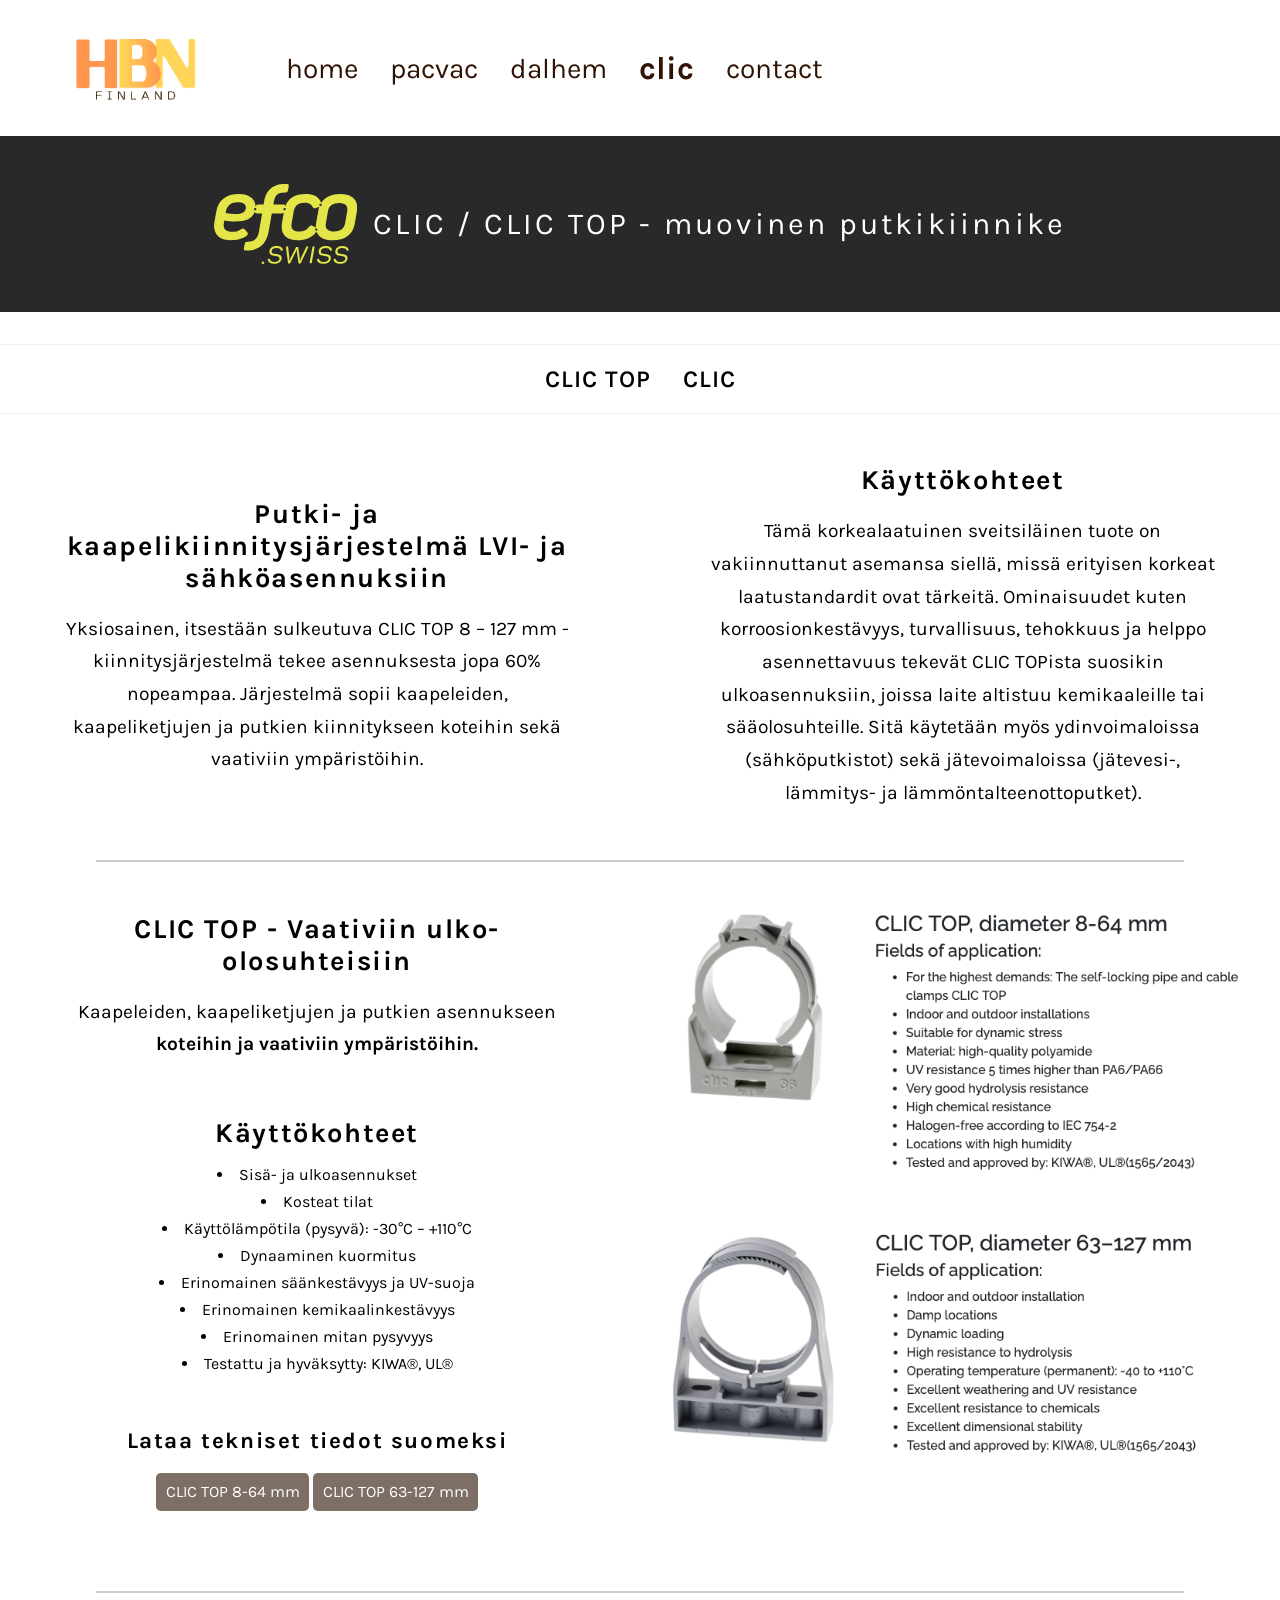
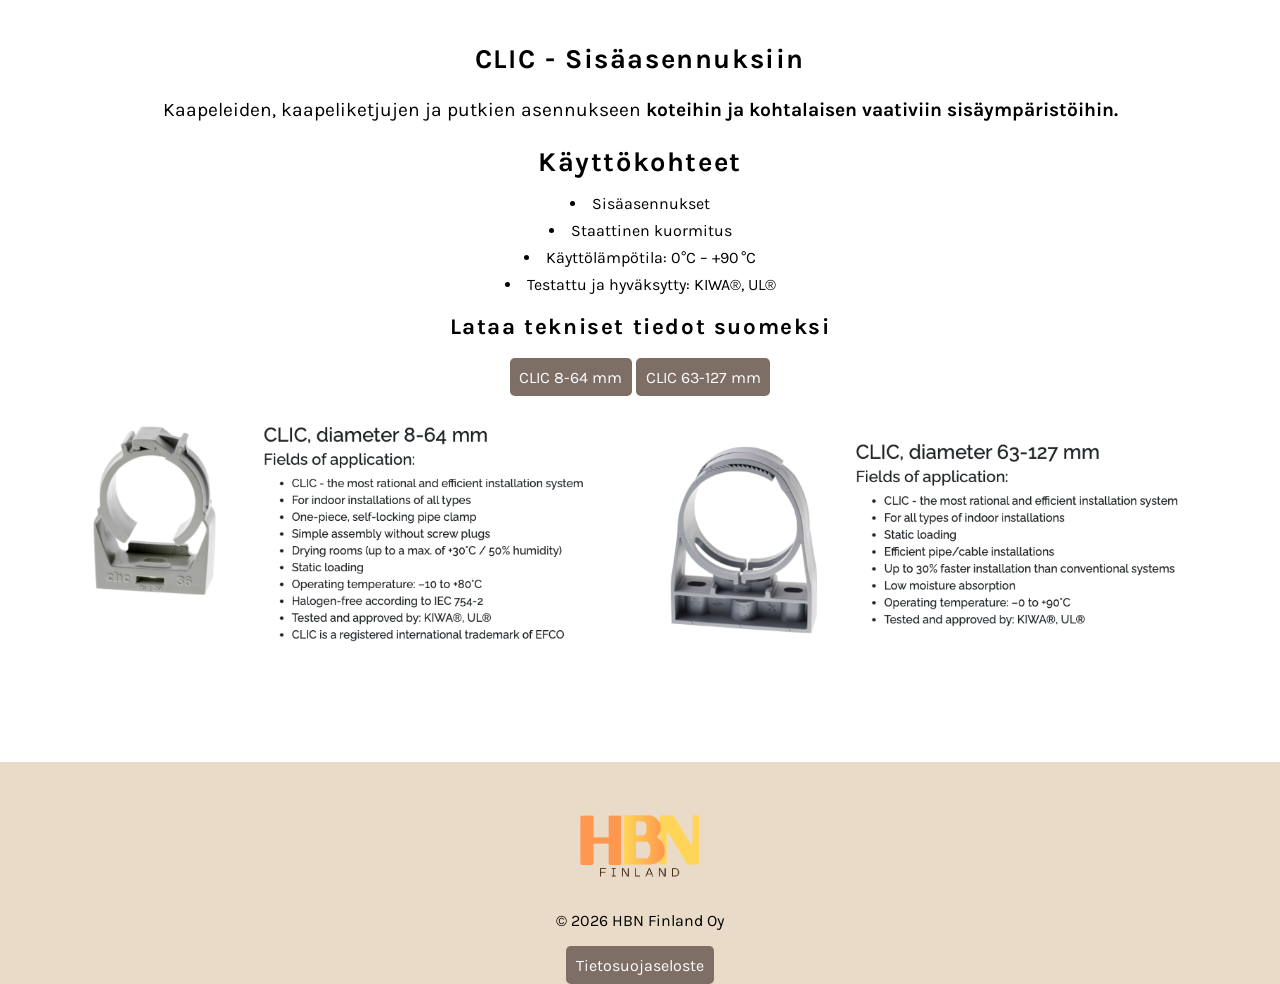
==== clic.html @ 2a06576f "privacy policy added" ====
<!DOCTYPE html>
<html>

<head>



<!-- Google tag (gtag.js) -->
<script async src="https://www.googletagmanager.com/gtag/js?id=G-VKKL0FQ74G"></script>
<script>
  window.dataLayer = window.dataLayer || [];
  function gtag(){dataLayer.push(arguments);}
  gtag('js', new Date());

  gtag('config', 'G-VKKL0FQ74G');
</script>


    <meta charset="UTF-8">
    <meta name="viewport" content="width=device-width, initial-scale=1, minimum-scale=1">
    <link rel="stylesheet" href="navbar.css">
    <link rel="stylesheet" href="footer.css">
    <link rel="stylesheet" href="clic.css">
    <link rel="icon" type="image/x-icon" href="logo/hbnlogo.png">
    <title>HBN Finland | Clic</title>
    <meta name="description" content="CLIC & CLIC TOP: Sveitsiläiset muoviset putkikiinnikkeet LVI- ja sähköasennuksiin. Tee asennuksesta jopa 60% nopeampaa. Kestää kemikaaleja, UV-säteilyä ja sääolosuhteita.">

    <meta property="og:type" content="website">
    <meta property="og:url" content="https://hbnfinland.fi/clic">
    <meta property="og:title" content="CLIC / CLIC TOP - Muoviset putkikiinnikkeet ammattilaisille">
    <meta property="og:description" content="Yksiosainen, itsestään sulkeutuva kiinnitysjärjestelmä koteihin ja vaativiin teollisuuskohteisiin. Jopa 60% nopeampi asennus. Tutustu teknisiin tietoihin!">
    <meta property="og:image" content="https://hbnfinland.fi/images/outdoor-clic1.png">

    <meta name="twitter:card" content="summary">
    <meta name="twitter:image" content="https://hbnfinland.fi/logo/hbnlogo.png">
    <meta property="twitter:title" content="CLIC & CLIC TOP - Putki- ja kaapelikiinnitysjärjestelmä">
    <meta property="twitter:description" content="Korroosionkestävä ja UV-suojattu putkikiinnike vaativiin olosuhteisiin. Sveitsiläistä laatua HBN Finlandilta.">
    <meta property="twitter:image" content="https://hbnfinland.fi/images/outdoor-clic1.png">

</head>

<body>
    <!-- Navbar --> 
    <nav class="nav">
        <div class="button">
            <a href="home"><img src="logo/hbnlogo.png"></a>
        </div>

        <center>
        <div class="nav_hamburger">
            <span></span>
            <span></span>
            <span></span>
        </div>
        </center>
        <div class="nav_menu">
        <ul id="nav-links">
            <li class="button"><span><a href="home">home</a></span></li>
            <li class="button"><span><a href="pacvac">pacvac</a></span></li>
            <li class="button"><span><a href="dalhem">dalhem</a></span></li>
            <li class="button"><span><a class="active" href="clic">clic</a></span></li>
            <li class="button"><span><a href="contact">contact</a></span></li>
        </ul>
    </div>
    </nav>

   <!-- Content -->
    <main class="page">

        

    <div class="header">
        <img src="logo/efco.svg" alt="efco"> 
        <h1>CLIC / CLIC TOP - muovinen putkikiinnike</h1>
    </div>

    <nav class="secondary-nav">
            <div class="sec-nav-container">
                <a href="#clic-top" class="sec-nav-link">CLIC TOP</a>
                <a href="#clic" class="sec-nav-link">CLIC</a>
            </div>
        </nav>

    <div class="content1">
        <div class="column">
            <div class="txt-container"> 
                <h1>Putki- ja kaapelikiinnitysjärjestelmä LVI- ja sähköasennuksiin</h1>
                <p>Yksiosainen, itsestään sulkeutuva CLIC TOP 8 – 127 mm -kiinnitysjärjestelmä tekee asennuksesta jopa 60% nopeampaa. 
                    Järjestelmä sopii kaapeleiden, kaapeliketjujen ja putkien kiinnitykseen koteihin sekä vaativiin ympäristöihin.</p>
            </div>
        </div>
        <div class="column">
            <div class="txt-container"> 
                <h1>Käyttökohteet</h1>
                <p>
                Tämä korkealaatuinen sveitsiläinen tuote on vakiinnuttanut asemansa siellä, missä erityisen korkeat laatustandardit ovat tärkeitä.
                Ominaisuudet kuten korroosionkestävyys, turvallisuus, tehokkuus ja helppo asennettavuus tekevät CLIC TOPista suosikin ulkoasennuksiin, joissa laite
                altistuu kemikaaleille tai sääolosuhteille. Sitä käytetään myös ydinvoimaloissa (sähköputkistot) sekä jätevoimaloissa (jätevesi-, lämmitys- ja lämmöntalteenottoputket).
                </p>
            </div>
        </div>
    </div>

    <hr class="separator">

    <div id="clic-top" class="content2">
        <div class="column">
            <div class="txt-container"> 
                <h1>CLIC TOP - Vaativiin ulko-olosuhteisiin</h1>
                <p>Kaapeleiden, kaapeliketjujen ja putkien asennukseen<br> <strong>koteihin ja vaativiin ympäristöihin.</strong></p>
                <br>
                    <h1>Käyttökohteet</h1>
                <ul>
                    <li>Sisä- ja ulkoasennukset</li>
                    <li>Kosteat tilat</li>
                    <li>Käyttölämpötila (pysyvä): -30°C – +110°C</li>
                    <li>Dynaaminen kuormitus</li>
                    <li>Erinomainen säänkestävyys ja UV-suoja</li>
                    <li>Erinomainen kemikaalinkestävyys</li>
                    <li>Erinomainen mitan pysyvyys</li>
                    <li>Testattu ja hyväksytty: KIWA®, UL®</li>
                </ul>
                <br>
                <h2>Lataa tekniset tiedot suomeksi </h2>
                <div class="pdf">
                    <a href="pdf/CLIC TOP 8-64 FI.pdf" target="_blank"  rel="noopener noreferrer">CLIC TOP 8-64 mm</a>
                </div>
                <div class="pdf">
                    <a href="pdf/CLIC TOP 63–127 FI.pdf" target="_blank"  rel="noopener noreferrer">CLIC TOP 63-127 mm</a>
                </div>
            </div>
        </div>
        <div class="column">
            <div class="img-container"> 
                <img src="images/outdoor-clic1.png" alt="CLIC Image1" class="desktop-img">
                <img src="images/CLIC1 mobile.png" alt="CLIC Image1" class="mobile-img">
                <img src="images/outdoor-clic2.png" alt="CLIC Image2" class="desktop-img">
                <img src="images/CLIC2 mobile.png" alt="CLIC Image2" class="mobile-img">
            </div>
            
        </div>
    </div>

    <hr class="separator">

    <div id="clic" class="content3">
        <div class="column">
            <div class="txt-container"> 
                <h1>CLIC - Sisäasennuksiin</h1>
                <p>Kaapeleiden, kaapeliketjujen ja putkien asennukseen <strong>koteihin ja kohtalaisen vaativiin sisäympäristöihin.</strong> </p>
                    <h1>Käyttökohteet</h1>
                <ul>
                    <li>Sisäasennukset</li>
                    <li>Staattinen kuormitus</li>
                    <li>Käyttölämpötila: 0°C – +90 °C</li>
                    <li>Testattu ja hyväksytty: KIWA®, UL®</li>
                </ul>
                <h2>Lataa tekniset tiedot suomeksi </h2>
                <div class="pdf">
                    <a href="pdf/CLIC 8-64 FI.pdf" target="_blank"  rel="noopener noreferrer">CLIC 8-64 mm</a>
                </div>
                <div class="pdf">
                    <a href="pdf/CLIC 63-127 FI.pdf" target="_blank"  rel="noopener noreferrer">CLIC 63-127 mm</a>
                </div>
            </div>
            
        </div> 
        <div class="column">
            <div class="clic-img-container"> 
                <img src="images/indoor-clic2.png" alt="CLIC Image1" class="desktop-img">
                <img src="images/CLIC 8-64 mobile.png" alt="CLIC Image1" class="mobile-img">
                <img src="images/indoor-clic1.png" alt="CLIC Image2" class="desktop-img">
                <img src="images/CLIC 63-127 mobile.png" alt="CLIC Image2" class="mobile-img">
            </div>
        </div>
    </div>

    </main>
    

    <!-- Footer -->
    <div class="footer">
        <div class="img">
            <a href="home.html"><img src="logo/hbnlogo.png"></a>
        </div>
        <div class="footer-content">
            <p>© 2026 HBN Finland Oy</p>
            <div class="pdf">
                    <a href="pdf/HBNFinland:tietosuojaseloste.pdf" target="_blank"  rel="noopener noreferrer">Tietosuojaseloste</a>
            </div>
        </div>
    </div>

    <script src="navbar.js"></script>

    <button id="toTop" title="Takaisin ylös">↑</button>

</body>

<script>
    document.addEventListener('keydown', function(event) {
        if (event.key === "Escape") {
            closeLightbox();
        }
    });

    const toTopButton = document.getElementById("toTop");

    // Kun käyttäjä skrollaa alaspäin 300px, näytä nappula
    window.onscroll = function() {
        if (document.body.scrollTop > 300 || document.documentElement.scrollTop > 300) {
            toTopButton.style.display = "block";
        } else {
            toTopButton.style.display = "none";
        }
    };

    toTopButton.onclick = function() {
        window.scrollTo({
            top: 0,
            behavior: 'smooth' // Pehmeä skrollaus (smooth scroll)
        });
    };
</script>

</html>
---- navbar.css ----
@import url('https://fonts.googleapis.com/css2?family=Karla:ital,wght@0,200..800;1,200..800&display=swap');

* {
    font-family: Karla;
}

html, body {
  overflow-x: hidden;
}

body {
  margin: 0;
  padding: 0;
  max-width: 100%;
}

.nav {
    height: 8.5rem;
    display: flex;
    justify-content: start;
    align-items: center;
    color: #301304;
    position: relative;
    top: 0;
    z-index: 1000;
    background-color: rgba(255, 255, 255);
    max-width: 100%;
}

.button {
  transition: all 0.5s;
  cursor: pointer;
}

.button span {
  cursor: pointer;
  display: inline-block;
  position: relative;
  transition: 0.5s;
}

.button a.active {
  font-size: 2rem;
  font-weight: bold;
}

.button a:hover {
  font-weight: bold;
}

.button img{
    width: 10rem;
    height: auto;
    margin: auto 0.5rem;
    padding-left: 3rem;
}

.nav_menu ul {
    margin: auto 1rem;
    padding: 0;
    display: flex;
    align-items: center;
}

.nav_menu ul li {
    list-style: none;
}

.nav_menu ul li a {
    text-decoration: none;
    color: #301304;
    padding: 1rem;
    display: block;
    font-size: 1.75rem;
}

.nav_hamburger {
  width: 30px;
  height: 21px;
  cursor: pointer;
}

.nav_hamburger span {
  height: 3px;
  width: 100%;
  background-color: #DAC0A3;
  border-radius: 5px;
  transition: all 0.3s ease;
}

#nav-links li {
    position: relative;
}

@media screen and (max-width: 850px) {
  .nav {
    display: flex;
    align-items: center;
    justify-content: space-between;
    height: 5rem;
    padding: 0 1rem;
  }

 .button img {
    width: 9.5rem;
    height: auto;
    flex-shrink: 0;
    margin: 0;
    padding: 0;
  }

  .nav_menu ul {
    position: absolute;
    top: 7rem; 
    left: 0;
    width: 100%;
    margin: 0;
    padding: 0;
    display: flex;
    flex-direction: column;
    background-color: white;
    opacity: 0;
    pointer-events: none;
    transition: opacity 0.3s ease;
    z-index: 1100;
  }

  .nav_menu ul li a {
    margin: auto;
    align-items: center;
    justify-content: center;
    text-align: center;
  }

  .nav_menu ul.show {
    opacity: 1;
    pointer-events: auto;
  }

  .nav_hamburger {
    display: flex;
    flex-direction: column;
    justify-content: center;
  }

  .nav_hamburger span {
    width: 100%;
    margin: auto;
  }
}

@media screen and (max-width: 1000px) {
 .nav {
    height: 8.5rem;
    display: flex;
    justify-content: start;
    align-items: center;
    color: #301304;
    position: relative;
    top: 0;
    z-index: 1000;
    background-color: rgba(255, 255, 255);
    width: 100%;
}

  .button img {
    padding-left: 0;
    margin-right: 3rem; 
    height: 5.5rem;
  }

  .nav_menu {
    margin-left: auto; 
  }

  .nav_menu ul {
    justify-content: center;
  }
}
---- footer.css ----
@import url('https://fonts.googleapis.com/css2?family=Karla:ital,wght@0,200..800;1,200..800&display=swap');

* {
    font-family: Karla;
}

.footer {
    margin-top: auto;
    width: 100%;
    background-color: #EADBC8;
    text-align: center;
}

.footer img {
    width: 10rem;
    height: auto;
    margin: auto;
    padding-top: 2rem;
}

.footer button {
    transition: all 0.5s;
    cursor: pointer;
}

.footer p {
}

.pdf {
    padding-bottom: 2rem;
}
---- clic.css ----
@import url('https://fonts.googleapis.com/css2?family=Karla:ital,wght@0,200..800;1,200..800&display=swap');

* {
    font-family: Karla;
}

html, body {
    margin: 0;
    min-height: 100vh;
}

body {
    display: flex;
    flex-direction: column;
}

.page {
    flex: 1;
}

.header {
    text-align: center;
    height: 11rem;         
    background-color: #292929;
    display: flex;         
    justify-content: center; 
    align-items: center;    
    letter-spacing: 0.2rem;
}

.header h1 {
    color: #ffffff;
    font-size: 1.9rem;
    margin-left: 1rem; 
    font-weight: 400;
}

.header img {
    max-height: 5rem; 
    height: auto;   
    width: auto;      
}

.content1 {
    margin: auto;
    display: flex;
    justify-content: center;  
    align-items: center;
    text-align: center;       
    gap: 0.7rem;        
    flex-wrap: wrap; 
    position: relative;
    z-index: 1;
    max-height: 30rem;
    margin-top: 2rem;
}

.column {
    flex: 1;
    display: flex;
    align-items: start;
    justify-content: center;
}

.txt-container {
    width: 80%
}

.txt-container h1 {
    font-size: 1.7rem;
    margin-bottom: 0.5rem;
    letter-spacing: 0.1rem;
}   

.txt-container h2 {
    font-size: 1.4rem;
    letter-spacing: 0.1rem;
}   

.txt-container p {
    font-size: 1.2rem;
    line-height: 1.7;
}

.txt-container ul {
    list-style-position: inside;
    padding: 0;
    text-align: center;
}

.txt-container ul li {
    margin-bottom: 0.5rem; 
}

.content2 {
    margin: auto;
    display: flex;
    justify-content: center ;  
    align-items: start;
    text-align: center;       
    gap: 0.7rem;        
    flex-wrap: wrap; 
    position: relative;
    z-index: 1;
    height: auto;
    margin-bottom: 5rem;
}

.content3 {
    margin: auto;
    display: grid;
    grid-template-columns: 1fr; 
    justify-content: center ;  
    align-items: start;
    text-align: center;       
    gap: 0.7rem;        
    position: relative;
    z-index: 1;
    height: auto;
    margin-bottom: 5rem;
}

.content3 .column {
    width: 100%;
    display: flex;
    justify-content: center;
}

.content2 .img-container {
    display: flex;
    flex-direction: column;
    align-items: center;
}

.content2 .img-container img {
    width: 100%;
    max-width: 680px;
    height: auto;
}

.clic-img-container {
    display: flex;
    justify-content: center;
    align-items: center;
    gap: 1rem;
    max-width: 100%;
}

.clic-img-container img {
    flex: 0 0 45%;     
    max-width: 45%;
    height: auto;
}

.mobile-img {
    display: none;
}

.desktop-img {
    display: block;
    width: 100%;
    height: auto;
}

.pdf {
  background-color: #7d6e66;
  padding: 0.6rem;
  border-radius: 0.3rem;
  display: inline-block;
}

.pdf:hover {
  background-color:#cec1b0;
}

.pdf a {
  text-decoration: none;
  color: white;
}

.separator {
    border: none;              
    height: 2px;               
    background-color: #ccc;    
    margin: 2rem 0;            
    width: 85%;                
    margin-left: auto;         
    margin-right: auto;
}

#toTop {
    display: none; 
    position: fixed; 
    bottom: 30px;
    right: 30px;
    z-index: 99;
    
    width: 50px;
    height: 50px;
    border-radius: 50%; 
    
    display: flex; 
    justify-content: center;
    align-items: center;
    
    border: none;
    outline: none;
    background-color: #301304; 
    color: white;
    cursor: pointer;
    font-size: 20px;
    transition: all 0.3s ease;
    box-shadow: 0 4px 10px rgba(0,0,0,0.2);
    padding: 0;
}

#toTop:hover {
    background-color: #555;
    transform: translateY(-3px); 
}

.secondary-nav {
    position: sticky;
    margin-top: 2rem;
    top: 60px; 
    background-color: #ffffff;
    border-top: 1px solid #eee;
    border-bottom: 1px solid #eee;
    z-index: 800;
    padding: 15px 0;
    width: 100%;
}

.sec-nav-container {
    display: flex;
    justify-content: center;
    gap: 2rem;
    max-width: 1300px;
    margin: 0 auto;
    width: 90%;
}

.sec-nav-link {
    text-decoration: none;
    color: #000000; 
    font-size: 1.5rem;
    font-weight: 600;
    text-transform: uppercase;
    letter-spacing: 1px;
    transition: all 0.3s ease;
    padding: 5px 0;
}

.sec-nav-link:hover {
    color: #000000;
    border-bottom: 2px solid #000000;
}

@media (max-width: 1024px) {
    .column {
        flex: 1 1 100%; 
    }

    .txt-container{
        width: 90%;
    }

    .header h1 {
        font-size: 1.6rem;
    }

    .txt-container h1 {
        font-size: 1.5rem;
    }

    .txt-container h2 {
        font-size: 1.3rem;
    }

    .txt-container p {
        font-size: 1.1rem;
    }

    .content2 .column {
        flex: 1 1 100%;  
        align-items: center;
    }

    .pdf {
        display: inline-block;
        margin: 0.3rem; 
    }

    .footer {
        flex-shrink: 0;
    }

    .img-container,
    .clic-img-container {
        display: flex;
        flex-direction: column; 
        align-items: center;    
        gap: 1rem;             
        width: 100%;           
    }
    .img-container img,
    .clic-img-container img {
        width: 100%;           
        max-width: 500px;       
        height: auto;          
    }
}

@media (max-width: 768px) {

    .header {
        flex-direction: column;
        height: auto;
        padding: 2rem 1rem;
        gap: 1rem;
    }

    .header h1 {
        font-size: 1.4rem;
        margin-left: 0;
        text-align: center;
    }

    .header img {
        max-height: 4rem;
    }

    .column {
        width: 95%;
    }

    .content1 {
        flex-direction: column;
        align-items: center;
        gap: 2rem;
        max-height: none;   
        margin-top: 2rem;
    }

    .content1 .column {
        flex: 1 1 100%;
        align-items: center;
        justify-content: center;
    }

    .txt-container {
        width: 100%;
        text-align: center;
    }

    .txt-container h1 {
        font-size: 1.3rem;
    }

   .desktop-img {
        display: none;
    }

    .mobile-img {
        display: block;
        width: 100%;       
        max-width: 500px; 
        margin: 0 auto;   
        height: auto;
    }

    .img-container {
        display: flex;
        justify-content: center;
        align-items: center;
        width: 100%;
        padding: 1rem 0;
    }
    .content2 {
        flex-direction: column;
        gap: 2rem;
        max-height: none;    
        margin-bottom: 5rem;
        width: 100%;          
        padding: 0 1rem;     
        box-sizing: border-box;
    }

    .content2 .column {
        flex: 1 1 100%;
        align-items: center;
        justify-content: center;
        width: 95%;
    }

    .content2 .txt-container {
        width: 100%;
        text-align: center;
    }

    .content2 .img-container {
        width: 100%;
        display: flex;
        flex-direction: column;
        align-items: center;
        gap: 1rem;
    }

    .content2 .img-container img {
        width: 100%;       
        max-width: 400px;  
        height: auto;      
    }

    .content2 .txt-container .pdf {
        margin: 0.5rem auto;
        max-width: 5rem;
    }

     .clic-img-container {
        flex-direction: column;
    }

    .secondary-nav {
        display: none;
    }
}

@media screen and (min-width: 1800px) {

    .content1, 
    .content2, 
    .content3, 
    .sec-nav-container, 
    .separator {
        max-width: 1600px;
        margin-left: auto;
        margin-right: auto;
    }

    .header h1 {
        font-size: 2.5rem;
    }

    .txt-container h1 {
        font-size: 2.2rem;
    }

    .txt-container h2 {
        font-size: 1.8rem;
    }

    .txt-container p, 
    .txt-container ul li {
        font-size: 1.5rem;
        line-height: 1.8; 
    }

    .txt-container {
        max-width: 1100px;
    }

    .content2 .img-container img {
        max-width: 1000px; 
    }

    .clic-img-container {
        gap: 3rem;
    }

    .clic-img-container img {
        max-width: 800px;
    }

    #toTop {
        width: 65px;
        height: 65px;
        font-size: 25px;
    }

    .sec-nav-link {
        font-size: 1.8rem;
        letter-spacing: 2px;
    }
}
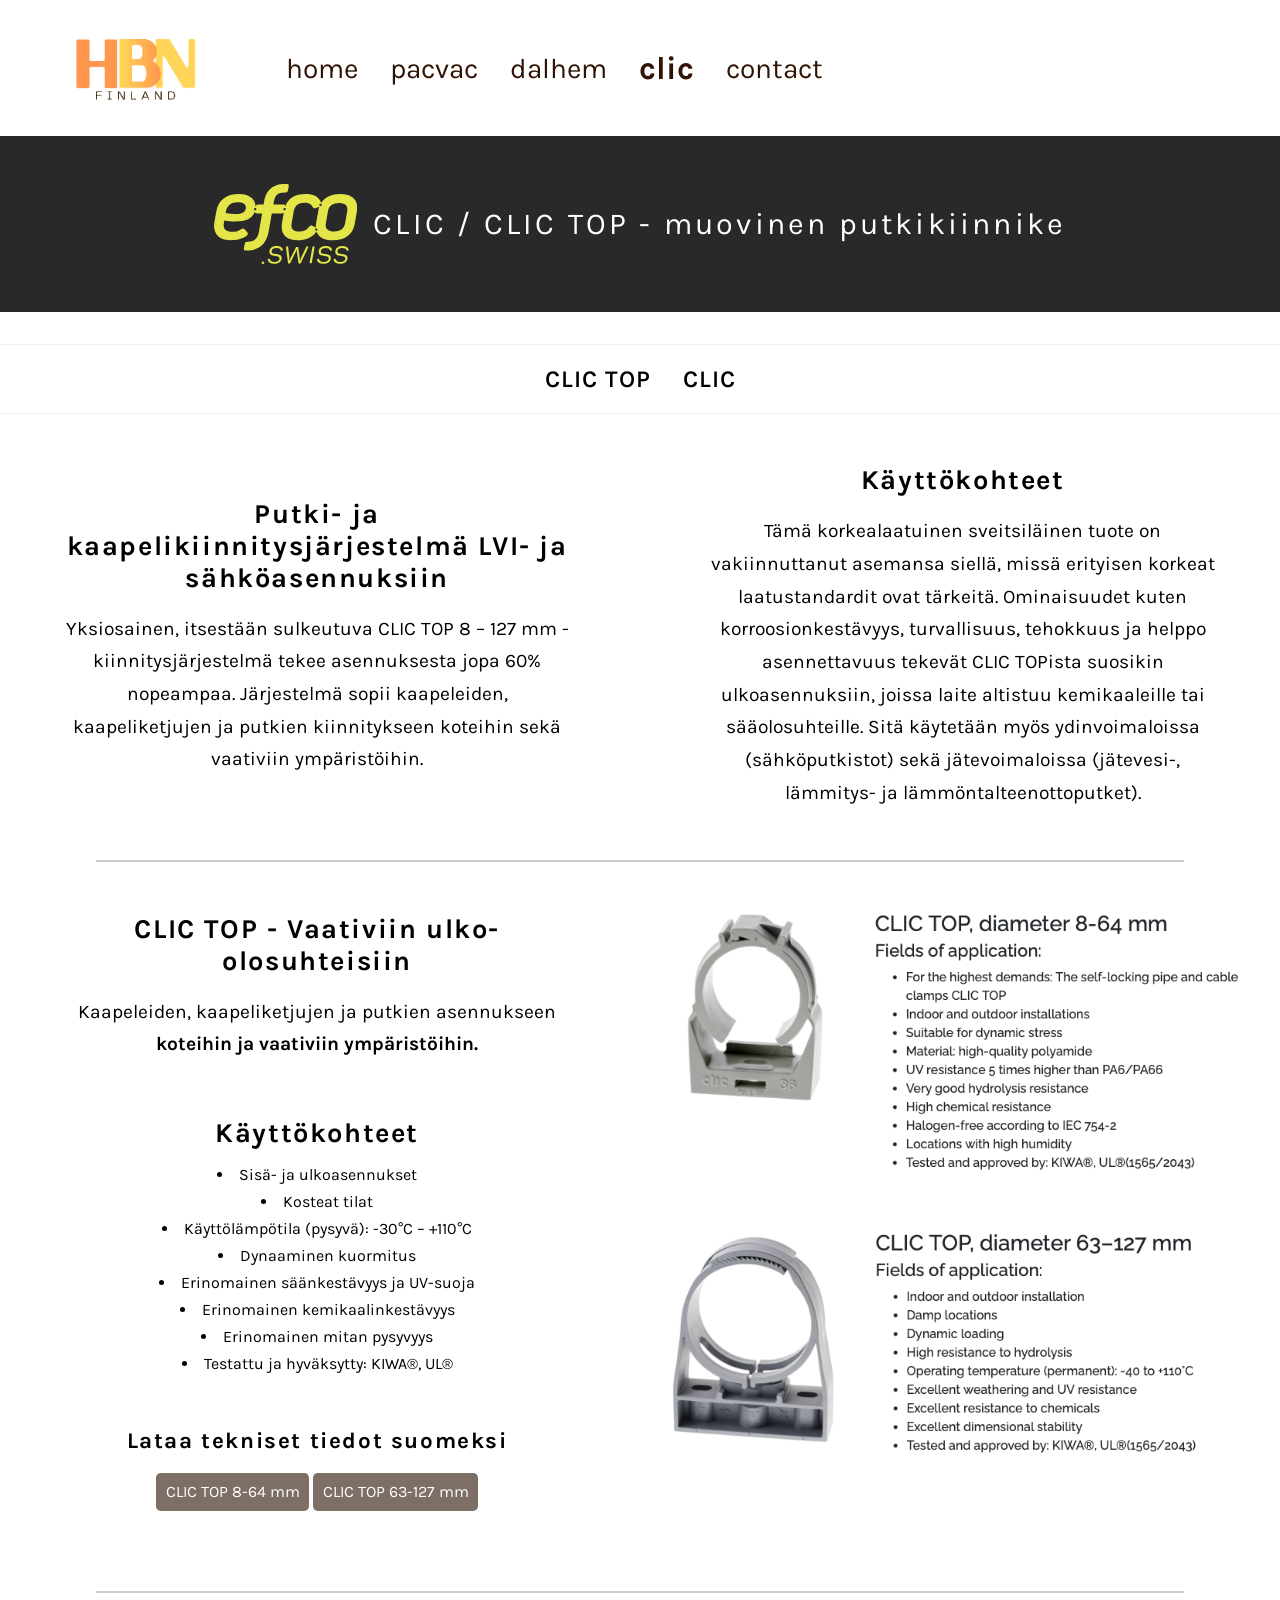
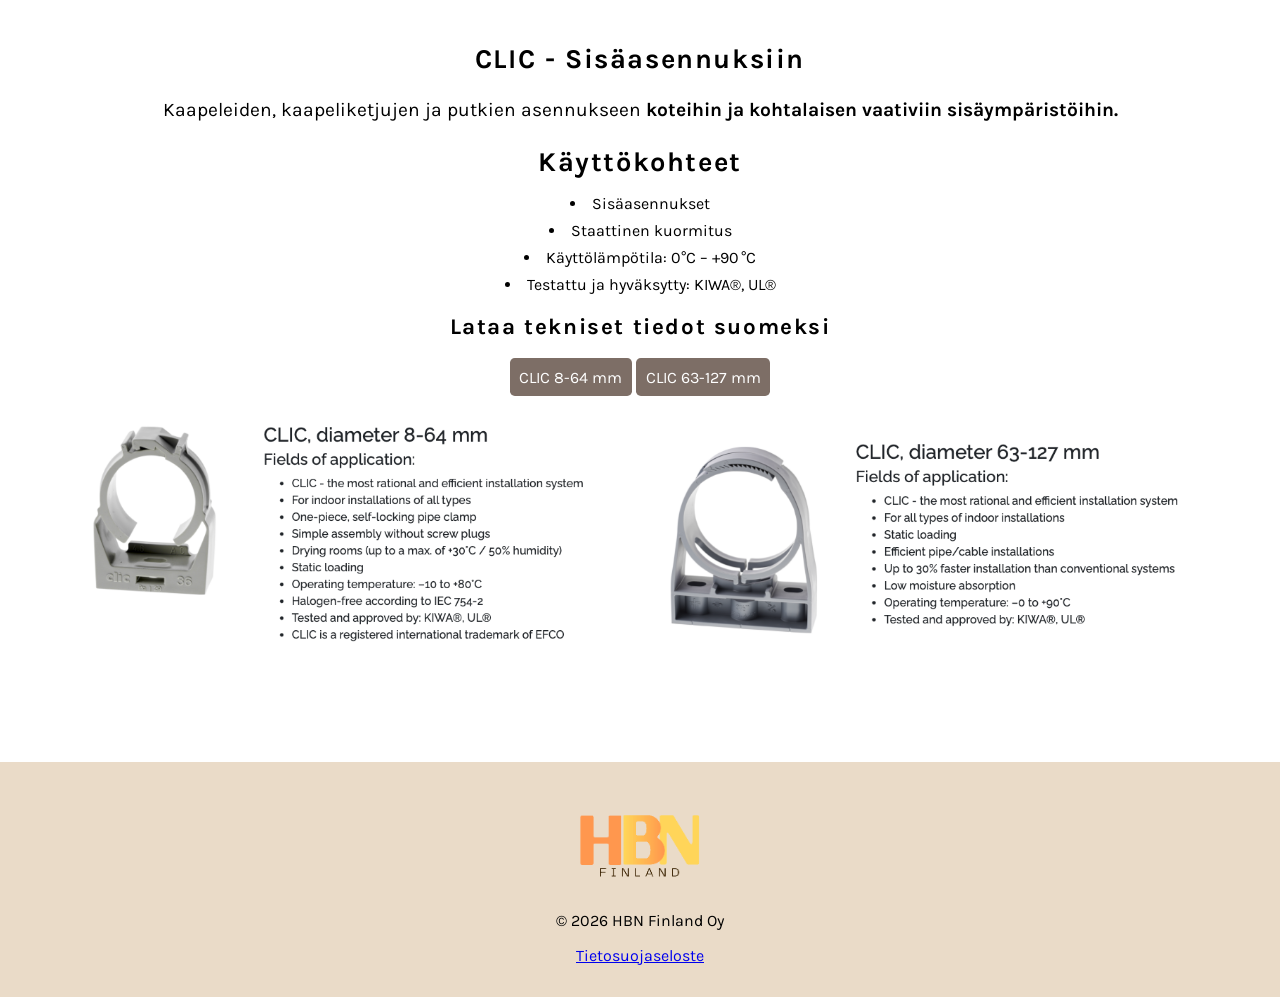
==== commit 2160a2ea: "fix" ====
--- a/clic.html
+++ b/clic.html
@@ -185,7 +185,7 @@
         </div>
         <div class="footer-content">
             <p>© 2026 HBN Finland Oy</p>
-            <div class="pdf">
+            <div class="footer-pdf">
                     <a href="pdf/HBNFinland:tietosuojaseloste.pdf" target="_blank"  rel="noopener noreferrer">Tietosuojaseloste</a>
             </div>
         </div>
--- a/footer.css
+++ b/footer.css
@@ -26,6 +26,6 @@
 .footer p {
 }
 
-.pdf {
+.footer-pdf {
     padding-bottom: 2rem;
 }
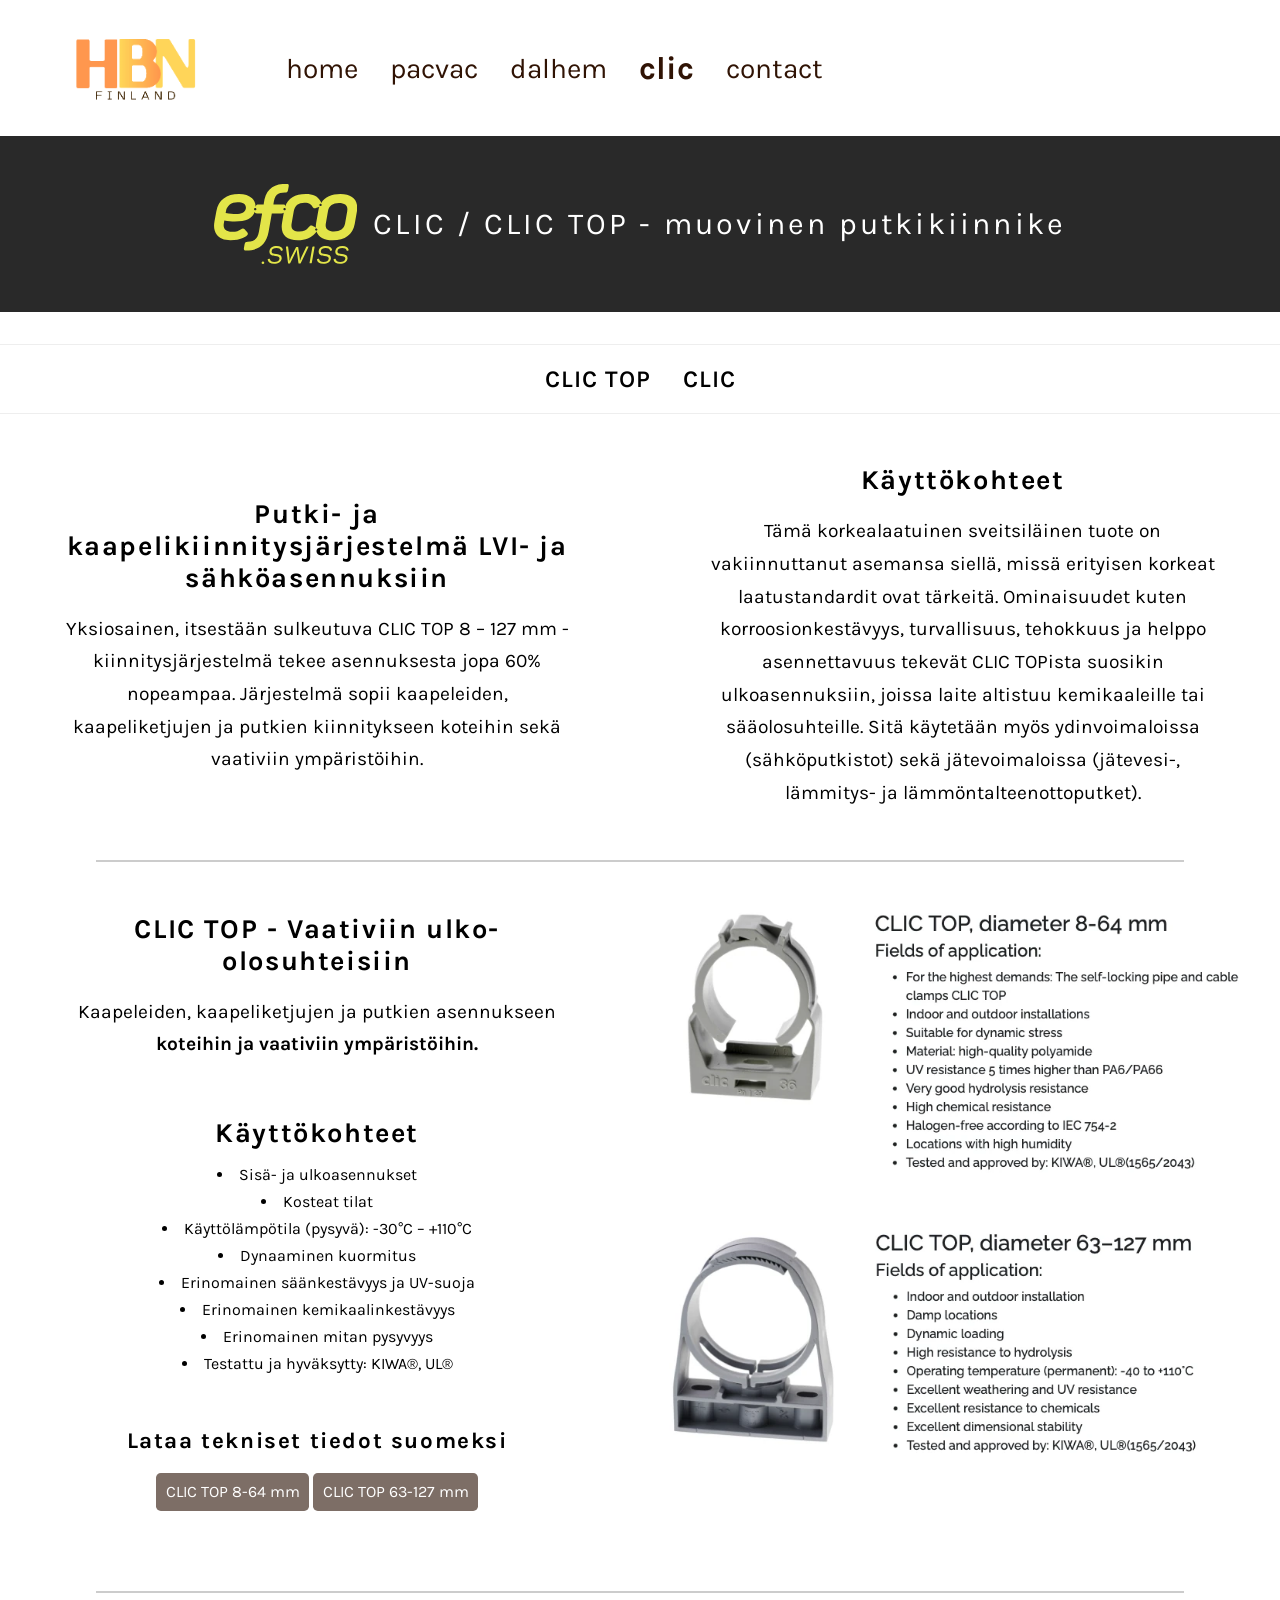
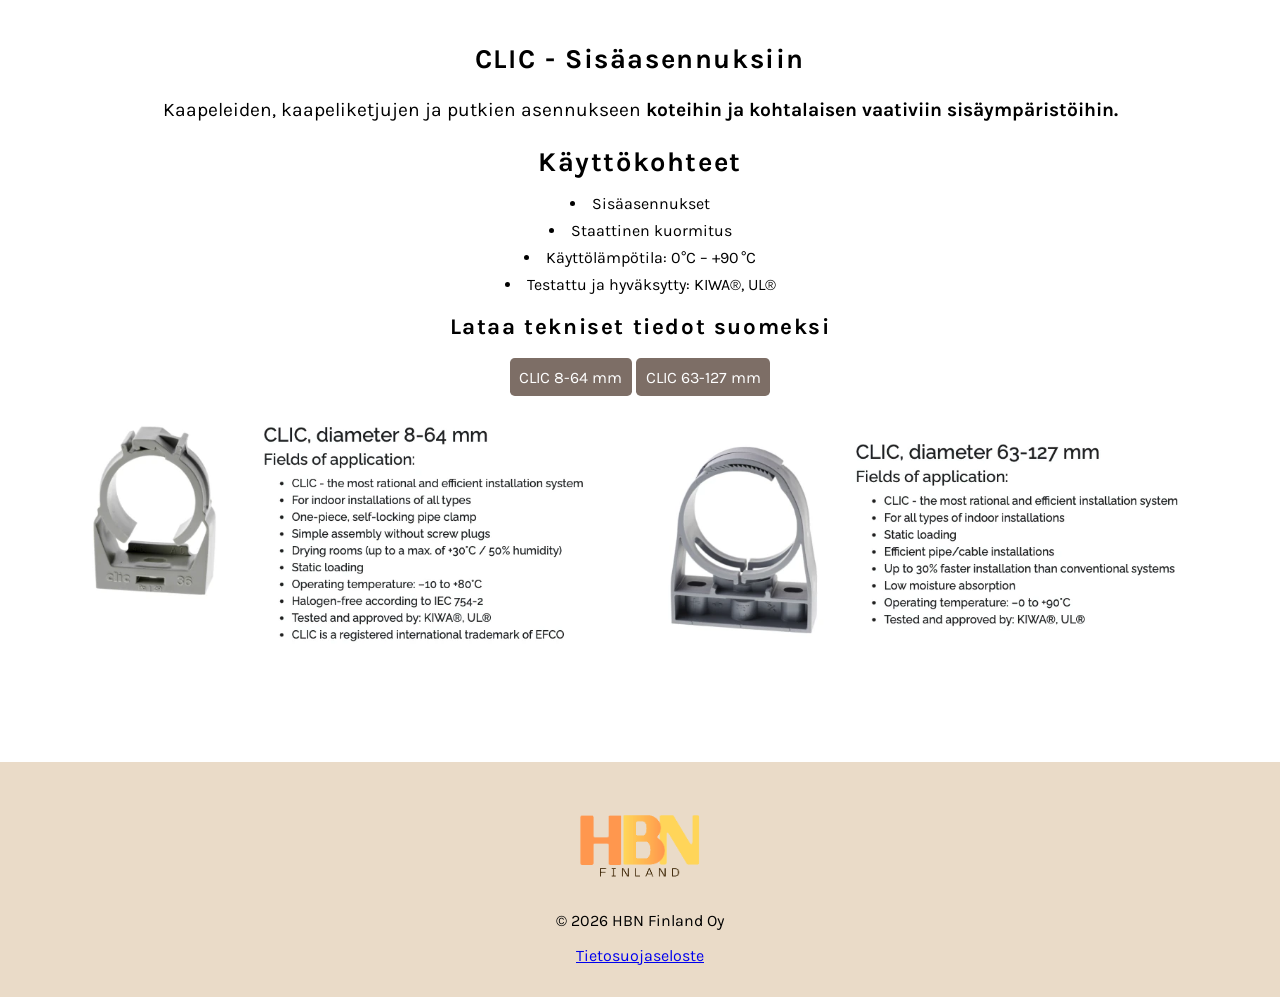
==== commit b3665064: "image fixes" ====
--- a/clic.html
+++ b/clic.html
@@ -132,10 +132,10 @@
         </div>
         <div class="column">
             <div class="img-container"> 
-                <img src="images/outdoor-clic1.png" alt="CLIC Image1" class="desktop-img">
-                <img src="images/CLIC1 mobile.png" alt="CLIC Image1" class="mobile-img">
-                <img src="images/outdoor-clic2.png" alt="CLIC Image2" class="desktop-img">
-                <img src="images/CLIC2 mobile.png" alt="CLIC Image2" class="mobile-img">
+                <img src="images/outdoor-clic1.webp" alt="CLIC Image1" class="desktop-img">
+                <img src="images/CLIC1 mobile.webp" alt="CLIC Image1" class="mobile-img">
+                <img src="images/outdoor-clic2.webp" alt="CLIC Image2" class="desktop-img">
+                <img src="images/CLIC2 mobile.webp" alt="CLIC Image2" class="mobile-img">
             </div>
             
         </div>
@@ -167,10 +167,10 @@
         </div> 
         <div class="column">
             <div class="clic-img-container"> 
-                <img src="images/indoor-clic2.png" alt="CLIC Image1" class="desktop-img">
-                <img src="images/CLIC 8-64 mobile.png" alt="CLIC Image1" class="mobile-img">
-                <img src="images/indoor-clic1.png" alt="CLIC Image2" class="desktop-img">
-                <img src="images/CLIC 63-127 mobile.png" alt="CLIC Image2" class="mobile-img">
+                <img src="images/indoor-clic2.webp" alt="CLIC Image1" class="desktop-img">
+                <img src="images/CLIC 8-64 mobile.webp" alt="CLIC Image1" class="mobile-img">
+                <img src="images/indoor-clic1.webp" alt="CLIC Image2" class="desktop-img">
+                <img src="images/CLIC 63-127 mobile.webp" alt="CLIC Image2" class="mobile-img">
             </div>
         </div>
     </div>
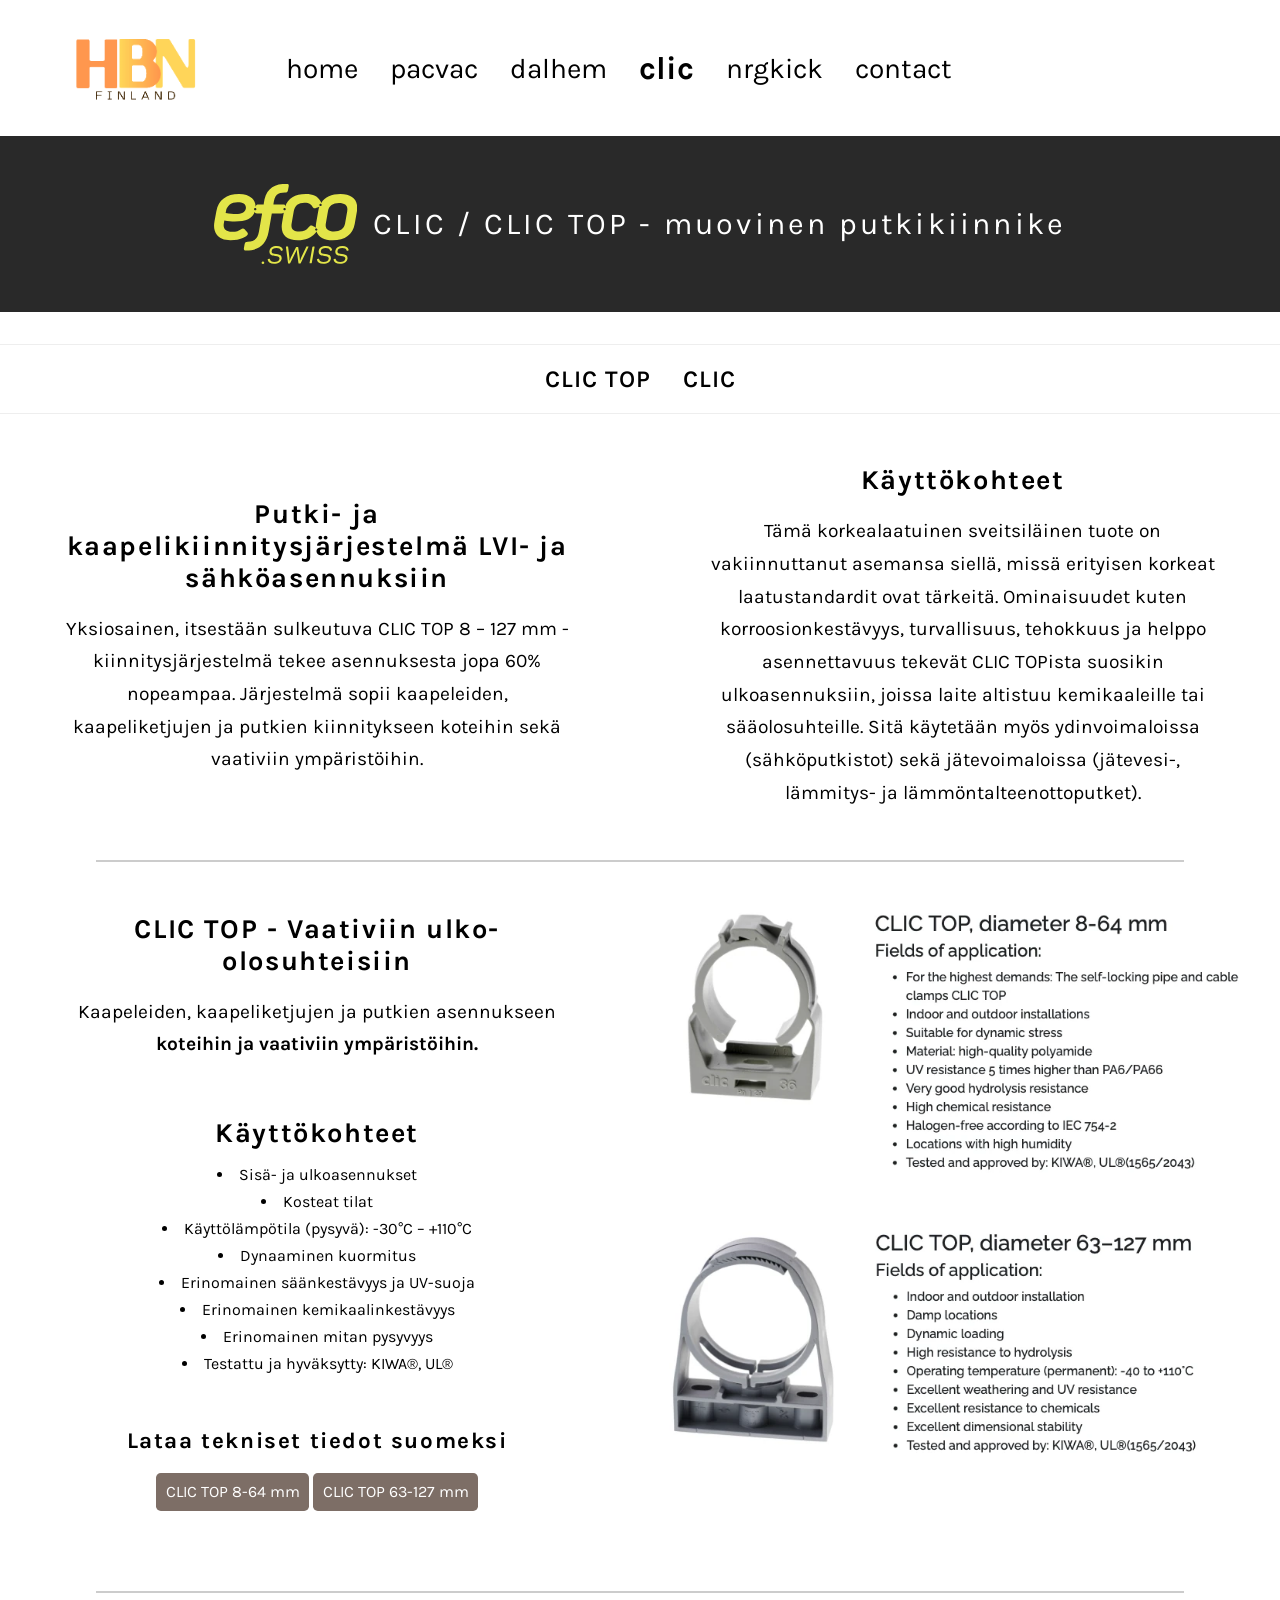
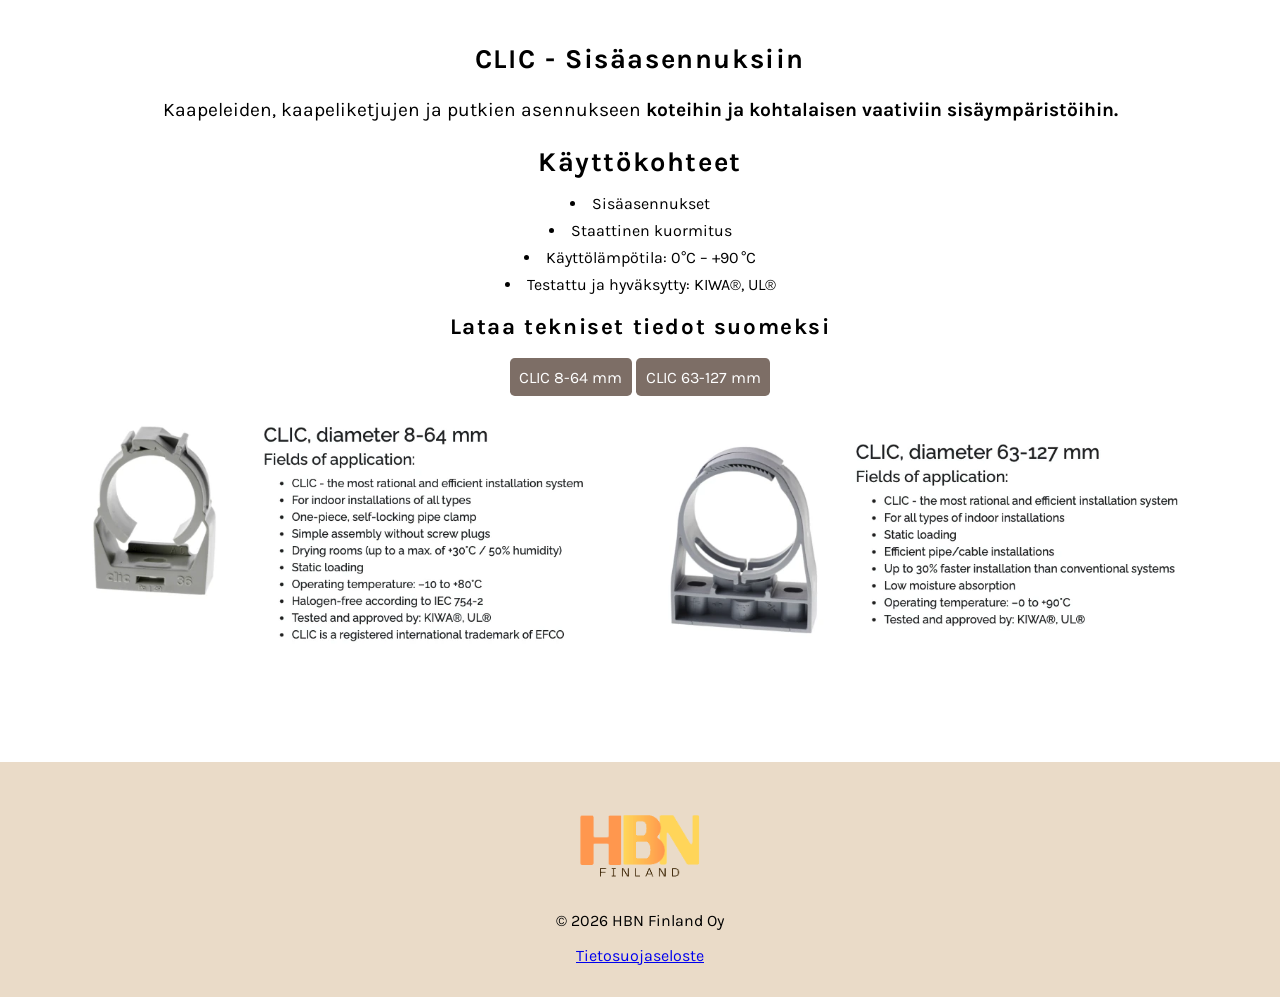
==== commit 53c6e721: "nrgkick" ====
--- a/clic.html
+++ b/clic.html
@@ -59,6 +59,7 @@
             <li class="button"><span><a href="pacvac">pacvac</a></span></li>
             <li class="button"><span><a href="dalhem">dalhem</a></span></li>
             <li class="button"><span><a class="active" href="clic">clic</a></span></li>
+            <li class="button"><span><a href="nrgkick">nrgkick</a></span></li>
             <li class="button"><span><a href="contact">contact</a></span></li>
         </ul>
     </div>
--- a/navbar.css
+++ b/navbar.css
@@ -68,7 +68,7 @@
 
 .nav_menu ul li a {
     text-decoration: none;
-    color: #301304;
+    color: #000000;
     padding: 1rem;
     display: block;
     font-size: 1.75rem;
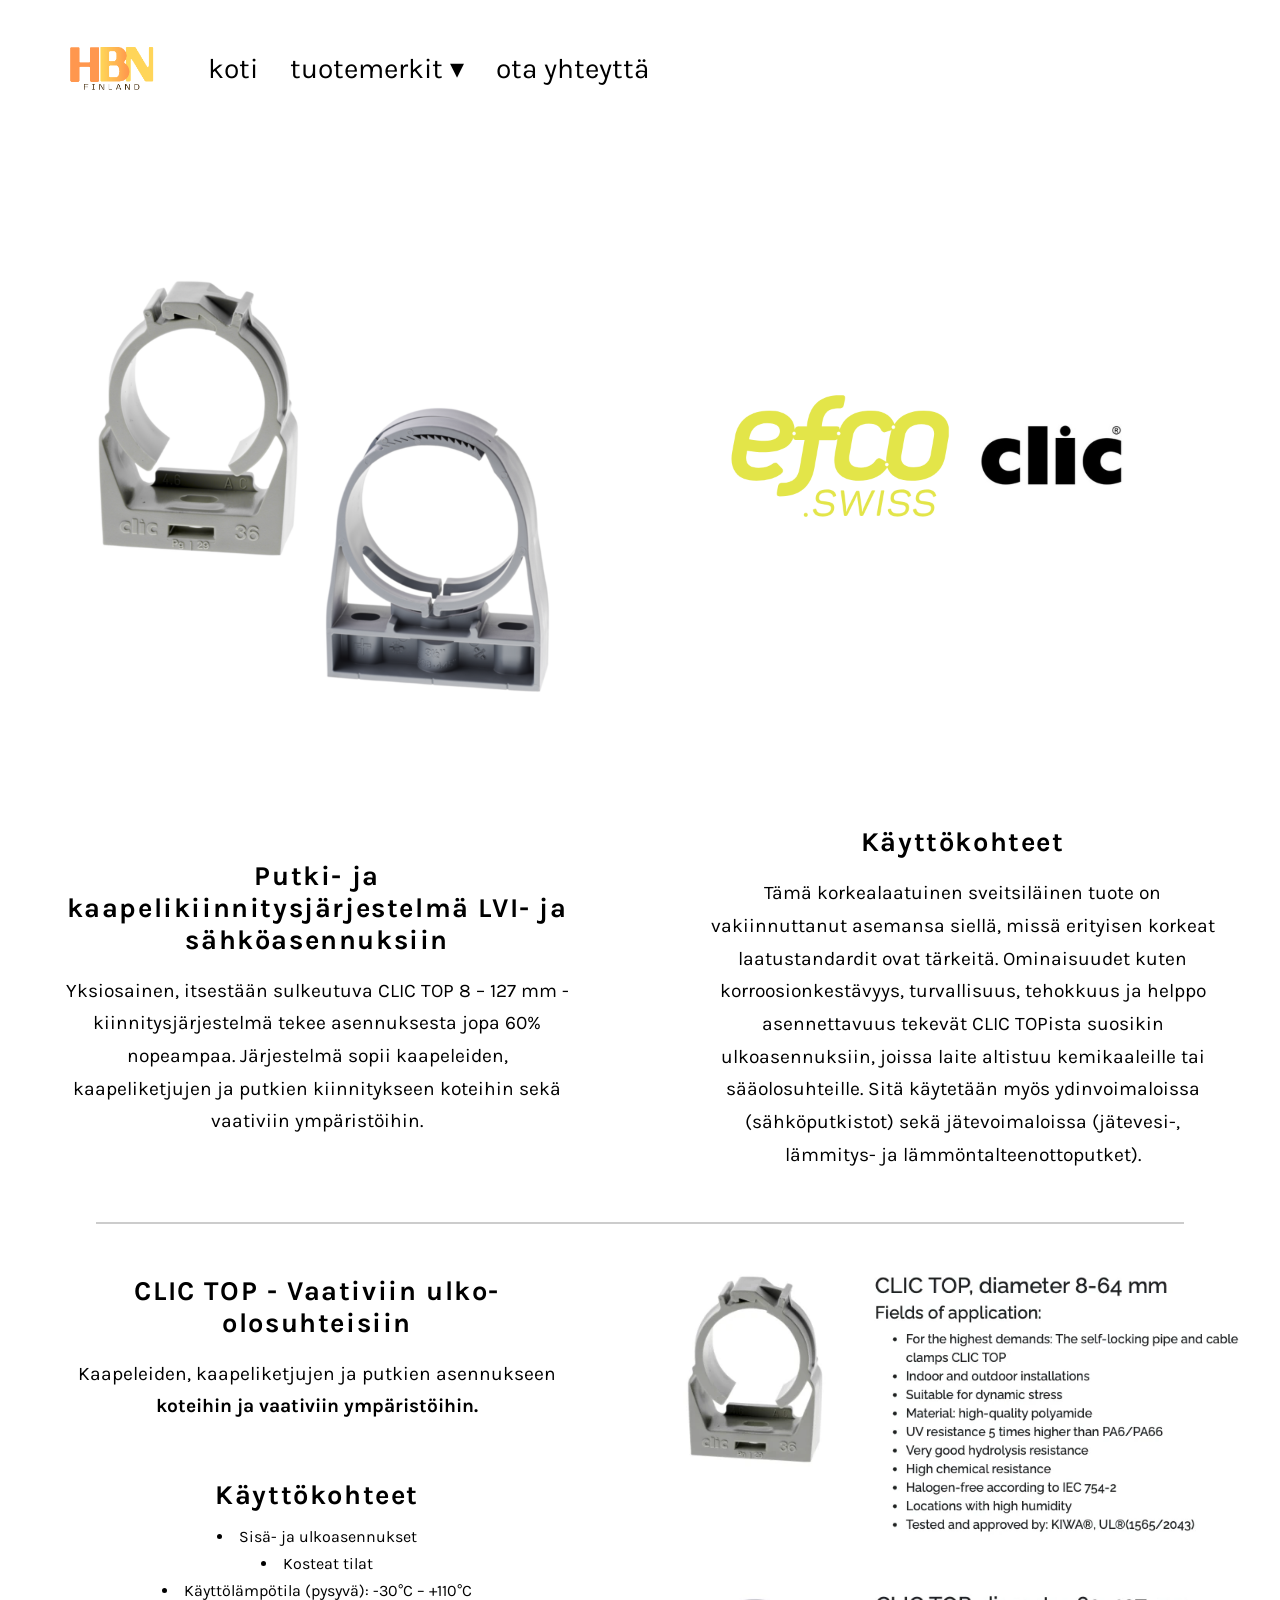
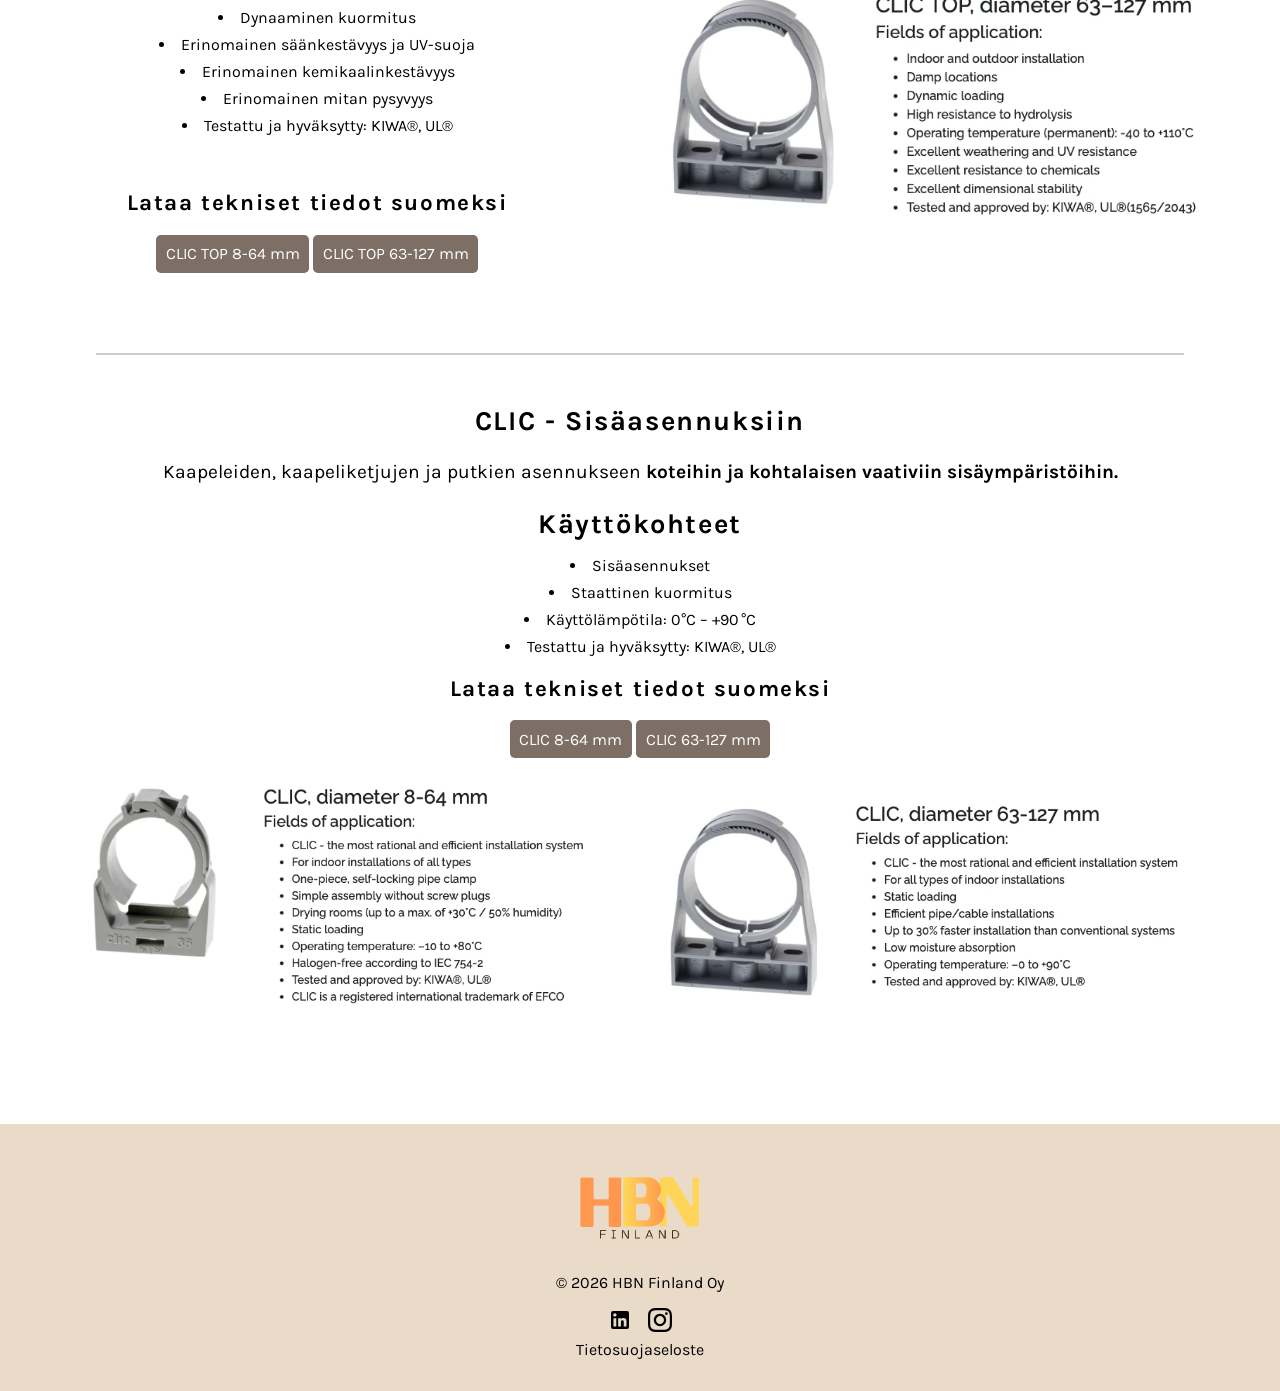
==== commit cf5fbdd9: "new version" ====
--- a/clic.html
+++ b/clic.html
@@ -2,8 +2,6 @@
 <html>
 
 <head>
-
-
 
 <!-- Google tag (gtag.js) -->
 <script async src="https://www.googletagmanager.com/gtag/js?id=G-VKKL0FQ74G"></script>
@@ -40,49 +38,52 @@
 </head>
 
 <body>
-    <!-- Navbar --> 
-    <nav class="nav">
-        <div class="button">
-            <a href="home"><img src="logo/hbnlogo.png"></a>
-        </div>
-
-        <center>
-        <div class="nav_hamburger">
-            <span></span>
-            <span></span>
-            <span></span>
-        </div>
-        </center>
-        <div class="nav_menu">
-        <ul id="nav-links">
-            <li class="button"><span><a href="home">home</a></span></li>
-            <li class="button"><span><a href="pacvac">pacvac</a></span></li>
-            <li class="button"><span><a href="dalhem">dalhem</a></span></li>
-            <li class="button"><span><a class="active" href="clic">clic</a></span></li>
-            <li class="button"><span><a href="nrgkick">nrgkick</a></span></li>
-            <li class="button"><span><a href="contact">contact</a></span></li>
-        </ul>
-    </div>
-    </nav>
+      <!-- Navbar --> 
+      <nav class="nav">
+          <div class="button">
+              <a href="home"><img src="logo/hbnlogo.png" alt="Logo"></a>
+          </div>
+
+          <div class="nav_hamburger">
+              <span></span>
+              <span></span>
+              <span></span>
+          </div>
+
+          <div class="nav_menu">
+              <ul id="nav-links">
+                  <li class="button"><span><a href="home">koti</a></span></li>
+
+                  <!-- Tuotemerkit Dropdown -->
+                  <li class="button dropdown">
+                      <span><a href="#" class="dropdown-toggle">tuotemerkit &#9662;</a></span>
+                      <ul class="dropdown-menu">
+                          <li><a href="pacvac">pacvac</a></li>
+                          <li><a href="dalhem">dalhem</a></li>
+                          <li><a class="active" href="clic">clic</a></li>
+                          <li><a href="nrgkick">nrgkick</a></li>
+                          <li><a href="moretti">moretti</a></li>
+                          <li><a href="springair">springair</a></li>
+                      </ul>
+                  </li>
+
+                  <li class="button"><span><a href="contact">ota yhteyttä</a></span></li>
+              </ul>
+          </div>
+      </nav>
 
    <!-- Content -->
     <main class="page">
 
+    <div class="header">
+    <picture>
+        <source media="(max-width: 768px)" srcset="images/clic-mobile-cover.png">
+        <img src="images/clic_cover.png" alt="CLIC - Tuotesivun banneri" loading="eager">
+    </picture>
+    </div>
+
+    <div class="content1">
         
-
-    <div class="header">
-        <img src="logo/efco.svg" alt="efco"> 
-        <h1>CLIC / CLIC TOP - muovinen putkikiinnike</h1>
-    </div>
-
-    <nav class="secondary-nav">
-            <div class="sec-nav-container">
-                <a href="#clic-top" class="sec-nav-link">CLIC TOP</a>
-                <a href="#clic" class="sec-nav-link">CLIC</a>
-            </div>
-        </nav>
-
-    <div class="content1">
         <div class="column">
             <div class="txt-container"> 
                 <h1>Putki- ja kaapelikiinnitysjärjestelmä LVI- ja sähköasennuksiin</h1>
@@ -186,6 +187,20 @@
         </div>
         <div class="footer-content">
             <p>© 2026 HBN Finland Oy</p>
+
+            <!-- Sosiaalisen median linkit -->
+        <div class="footer-social">
+            <a href="https://www.linkedin.com/company/hbn-finland-oy/" target="_blank" rel="noopener noreferrer" aria-label="LinkedIn">
+                <svg width="24" height="24" viewBox="0 0 24 24" fill="currentColor">
+                    <path d="M19 3a2 2 0 0 1 2 2v14a2 2 0 0 1-2 2H5a2 2 0 0 1-2-2V5a2 2 0 0 1 2-2h14m-.5 15.5v-5.3a3.26 3.26 0 0 0-3.26-3.26c-.85 0-1.84.52-2.28 1.3v-1.11h-2.79v8.37h2.79v-4.93c0-.77.62-1.4 1.39-1.4a1.4 1.4 0 0 1 1.4 1.4v4.93h2.75M6.88 8.56a1.68 1.68 0 0 0 1.68-1.68c0-.93-.75-1.69-1.68-1.69a1.69 1.69 0 0 0-1.69 1.69c0 .93.76 1.68 1.69 1.68m1.39 9.94v-8.37H5.5v8.37h2.77z"/>
+                </svg>
+            </a>
+            <a href="https://www.instagram.com/hbnfinland/" target="_blank" rel="noopener noreferrer" aria-label="Instagram">
+                <svg width="24" height="24" viewBox="0 0 24 24" fill="currentColor">
+                    <path d="M12 2.163c3.204 0 3.584.012 4.85.07 3.252.148 4.771 1.691 4.919 4.919.058 1.265.069 1.645.069 4.849 0 3.205-.012 3.584-.069 4.849-.149 3.225-1.664 4.771-4.919 4.919-1.266.058-1.644.07-4.85.07-3.204 0-3.584-.012-4.849-.07-3.26-.149-4.771-1.699-4.919-4.92-.058-1.265-.07-1.644-.07-4.849 0-3.204.013-3.583.07-4.849.149-3.227 1.664-4.771 4.919-4.919 1.266-.057 1.645-.069 4.849-.069zm0-2.163c-3.259 0-3.667.014-4.947.072-4.358.2-6.78 2.618-6.98 6.98-.059 1.281-.073 1.689-.073 4.948 0 3.259.014 3.668.072 4.948.2 4.358 2.618 6.78 6.98 6.98 1.281.058 1.689.072 4.948.072 3.259 0 3.668-.014 4.948-.072 4.354-.2 6.782-2.618 6.979-6.98.059-1.28.073-1.689.073-4.948 0-3.259-.014-3.667-.072-4.947-.196-4.354-2.617-6.78-6.979-6.98-1.281-.059-1.69-.073-4.949-.073zm0 5.838c-3.403 0-6.162 2.759-6.162 6.162s2.759 6.163 6.162 6.163 6.162-2.759 6.162-6.163c0-3.403-2.759-6.162-6.162-6.162zm0 10.162c-2.209 0-4-1.79-4-4 0-2.209 1.791-4 4-4s4 1.791 4 4c0 2.21-1.791 4-4 4zm6.406-11.845c-.796 0-1.441.645-1.441 1.44s.645 1.44 1.441 1.44c.795 0 1.439-.645 1.439-1.44s-.644-1.44-1.439-1.44z"/>
+                </svg>
+            </a>
+        </div>
             <div class="footer-pdf">
                     <a href="pdf/HBNFinland:tietosuojaseloste.pdf" target="_blank"  rel="noopener noreferrer">Tietosuojaseloste</a>
             </div>
--- a/navbar.css
+++ b/navbar.css
@@ -1,68 +1,64 @@
 @import url('https://fonts.googleapis.com/css2?family=Karla:ital,wght@0,200..800;1,200..800&display=swap');
 
 * {
-    font-family: Karla;
+    font-family: Karla, sans-serif;
+    box-sizing: border-box;
 }
 
 html, body {
-  overflow-x: hidden;
+    overflow-x: hidden;
 }
 
 body {
-  margin: 0;
-  padding: 0;
-  max-width: 100%;
+    margin: 0;
+    padding: 0;
+    max-width: 100%;
 }
 
 .nav {
     height: 8.5rem;
     display: flex;
-    justify-content: start;
+    justify-content: flex-start;
     align-items: center;
-    color: #301304;
+    color: #000000;
     position: relative;
     top: 0;
     z-index: 1000;
-    background-color: rgba(255, 255, 255);
+    background-color: #ffffff;
     max-width: 100%;
 }
 
 .button {
-  transition: all 0.5s;
-  cursor: pointer;
+    cursor: pointer;
 }
 
 .button span {
-  cursor: pointer;
-  display: inline-block;
-  position: relative;
-  transition: 0.5s;
+    cursor: pointer;
+    display: inline-block;
+    position: relative;
 }
 
 .button a.active {
-  font-size: 2rem;
-  font-weight: bold;
+    font-size: 1.75rem;
+    font-weight: bold;
 }
 
 .button a:hover {
-  font-weight: bold;
-}
-
-.button img{
+    font-weight: bold;
+}
+
+.button img {
     width: 10rem;
     height: auto;
     margin: auto 0.5rem;
     padding-left: 3rem;
 }
 
-.nav_menu ul {
+.nav_menu > ul {
     margin: auto 1rem;
     padding: 0;
     display: flex;
     align-items: center;
-}
-
-.nav_menu ul li {
     list-style: none;
 }
 
@@ -75,105 +71,159 @@
 }
 
 .nav_hamburger {
-  width: 30px;
-  height: 21px;
-  cursor: pointer;
+    display: none;
+    width: 30px;
+    height: 21px;
+    cursor: pointer;
 }
 
 .nav_hamburger span {
-  height: 3px;
-  width: 100%;
-  background-color: #DAC0A3;
-  border-radius: 5px;
-  transition: all 0.3s ease;
-}
-
-#nav-links li {
-    position: relative;
+    height: 3px;
+    width: 100%;
+    background-color: #000000;
+    border-radius: 5px;
+}
+
+@media screen and (min-width: 851px) {
+    .nav_menu ul li.dropdown {
+        position: relative;
+    }
+
+    .dropdown-menu {
+        display: none;
+        position: absolute;
+        top: 100%;
+        left: 0;
+        background-color: #ffffff;
+        box-shadow: 0px 8px 16px rgba(0, 0, 0, 0.15);
+        min-width: 13rem;
+        padding: 0.5rem 0;
+        margin: 0;
+        list-style: none;
+        border-radius: 4px;
+        z-index: 1200;
+    }
+
+    .nav_menu ul li.dropdown:hover .dropdown-menu {
+        display: flex;
+        flex-direction: column;
+    }
+
+    .dropdown-menu li {
+        width: 100%;
+    }
+
+    .dropdown-menu li a {
+        font-size: 1.25rem;
+        padding: 0.75rem 1.5rem;
+        text-align: left;
+        white-space: nowrap;
+    }
+
+    .dropdown-menu li a:hover {
+        background-color: #f5f5f5;
+    }
+}
+
+@media screen and (max-width: 1000px) and (min-width: 851px) {
+    .nav {
+        height: 8.5rem;
+        justify-content: flex-start;
+        width: 100%;
+    }
+
+    .button img {
+        padding-left: 0;
+        margin-right: 3rem; 
+        height: 5.5rem;
+        width: auto;
+    }
+
+    .nav_menu {
+        margin-left: auto; 
+    }
+
+    .nav_menu ul {
+        justify-content: center;
+    }
 }
 
 @media screen and (max-width: 850px) {
-  .nav {
-    display: flex;
-    align-items: center;
-    justify-content: space-between;
-    height: 5rem;
-    padding: 0 1rem;
-  }
-
- .button img {
-    width: 9.5rem;
-    height: auto;
-    flex-shrink: 0;
-    margin: 0;
-    padding: 0;
-  }
-
-  .nav_menu ul {
-    position: absolute;
-    top: 7rem; 
-    left: 0;
-    width: 100%;
-    margin: 0;
-    padding: 0;
-    display: flex;
-    flex-direction: column;
-    background-color: white;
-    opacity: 0;
-    pointer-events: none;
-    transition: opacity 0.3s ease;
-    z-index: 1100;
-  }
-
-  .nav_menu ul li a {
-    margin: auto;
-    align-items: center;
-    justify-content: center;
-    text-align: center;
-  }
-
-  .nav_menu ul.show {
-    opacity: 1;
-    pointer-events: auto;
-  }
-
-  .nav_hamburger {
-    display: flex;
-    flex-direction: column;
-    justify-content: center;
-  }
-
-  .nav_hamburger span {
-    width: 100%;
-    margin: auto;
-  }
-}
-
-@media screen and (max-width: 1000px) {
- .nav {
-    height: 8.5rem;
-    display: flex;
-    justify-content: start;
-    align-items: center;
-    color: #301304;
-    position: relative;
-    top: 0;
-    z-index: 1000;
-    background-color: rgba(255, 255, 255);
-    width: 100%;
-}
-
-  .button img {
-    padding-left: 0;
-    margin-right: 3rem; 
-    height: 5.5rem;
-  }
-
-  .nav_menu {
-    margin-left: auto; 
-  }
-
-  .nav_menu ul {
-    justify-content: center;
-  }
+    .nav {
+        display: flex;
+        align-items: center;
+        justify-content: space-between;
+        height: 5rem;
+        padding: 0 1rem;
+    }
+
+    .button img {
+        width: 9.5rem;
+        height: auto;
+        flex-shrink: 0;
+        margin: 0;
+        padding: 0;
+    }
+
+    .nav_hamburger {
+        display: flex;
+        flex-direction: column;
+        justify-content: center;
+    }
+
+    .nav_hamburger span {
+        width: 100%;
+        margin: auto;
+    }
+
+    .nav_menu > ul {
+        position: absolute;
+        top: 5rem; 
+        left: 0;
+        width: 100%;
+        margin: 0;
+        padding: 1rem 0;
+        display: flex;
+        flex-direction: column;
+        background-color: #ffffff;
+        opacity: 0;
+        pointer-events: none;
+        transition: opacity 0.3s ease;
+        z-index: 1100;
+        box-shadow: 0px 10px 15px rgba(0,0,0,0.05);
+    }
+
+    .nav_menu > ul.show {
+        opacity: 1;
+        pointer-events: auto;
+    }
+
+    .dropdown > span, 
+    .dropdown-toggle {
+        display: none !important;
+    }
+
+    .dropdown-menu {
+        display: flex !important;
+        flex-direction: column;
+        position: static;
+        box-shadow: none;
+        padding: 0;
+        margin: 0;
+        background-color: transparent;
+        width: 100%;
+        list-style: none;
+    }
+
+    .dropdown-menu li {
+        width: 100%;
+    }
+
+    .dropdown-menu li a {
+        font-size: 1.75rem; 
+        text-align: center;
+        padding: 0.75rem 0;
+        display: block;
+        color: #000000;
+    }
 }
--- a/footer.css
+++ b/footer.css
@@ -23,9 +23,40 @@
     cursor: pointer;
 }
 
-.footer p {
+.footer-social {
+    display: flex;
+    justify-content: center;
+    align-items: center;
+    gap: 1rem;
+    margin: 0.5rem 0;
+}
+
+.footer-social a {
+    color: #000000; /* Kuvakkeiden perusväri */
+    display: inline-block;
+}
+
+.footer-social a:hover {
+    color: #ff8f5f; /* Väri kun hiiri viedään päälle */
+    transform: translateY(-2px); /* Pieni nosto-efekti */
+}
+
+.footer-social svg {
+    width: 24px;
+    height: 24px;
+    display: block;
 }
 
 .footer-pdf {
     padding-bottom: 2rem;
+    text-decoration: none;
 }
+
+.footer-pdf a {
+    color: #000000;
+    text-decoration: none;
+}
+
+.footer-pdf a:hover {
+    color: #ff8f5f;
+}
--- a/clic.css
+++ b/clic.css
@@ -19,26 +19,26 @@
 }
 
 .header {
-    text-align: center;
-    height: 11rem;         
+    text-align: center;  
+    max-height: 40rem;
     background-color: #292929;
     display: flex;         
     justify-content: center; 
     align-items: center;    
-    letter-spacing: 0.2rem;
-}
-
-.header h1 {
-    color: #ffffff;
-    font-size: 1.9rem;
-    margin-left: 1rem; 
-    font-weight: 400;
-}
-
+    overflow: hidden;
+    width: 100%;
+}
+
+.header picture,
 .header img {
-    max-height: 5rem; 
-    height: auto;   
-    width: auto;      
+    width: 100%;
+    height: 100%;
+    display: block;
+}
+
+.header img {
+    object-fit: cover;
+    object-position: center;
 }
 
 .content1 {
@@ -257,6 +257,12 @@
 }
 
 @media (max-width: 1024px) {
+    .header {
+        height: auto; 
+        min-height: unset;
+        margin-top: 0;
+    }
+
     .column {
         flex: 1 1 100%; 
     }
@@ -314,20 +320,16 @@
 @media (max-width: 768px) {
 
     .header {
-        flex-direction: column;
+        height: auto; 
+        min-height: unset;
+        margin-top: 0; 
+    }
+
+    .header picture,
+    .header img {
+        width: 100%;
         height: auto;
-        padding: 2rem 1rem;
-        gap: 1rem;
-    }
-
-    .header h1 {
-        font-size: 1.4rem;
-        margin-left: 0;
-        text-align: center;
-    }
-
-    .header img {
-        max-height: 4rem;
+        object-fit: contain;
     }
 
     .column {
@@ -438,6 +440,11 @@
         margin-right: auto;
     }
 
+    .header {
+        max-width: 1600px;
+        margin: 0 auto;
+    }
+
     .header h1 {
         font-size: 2.5rem;
     }
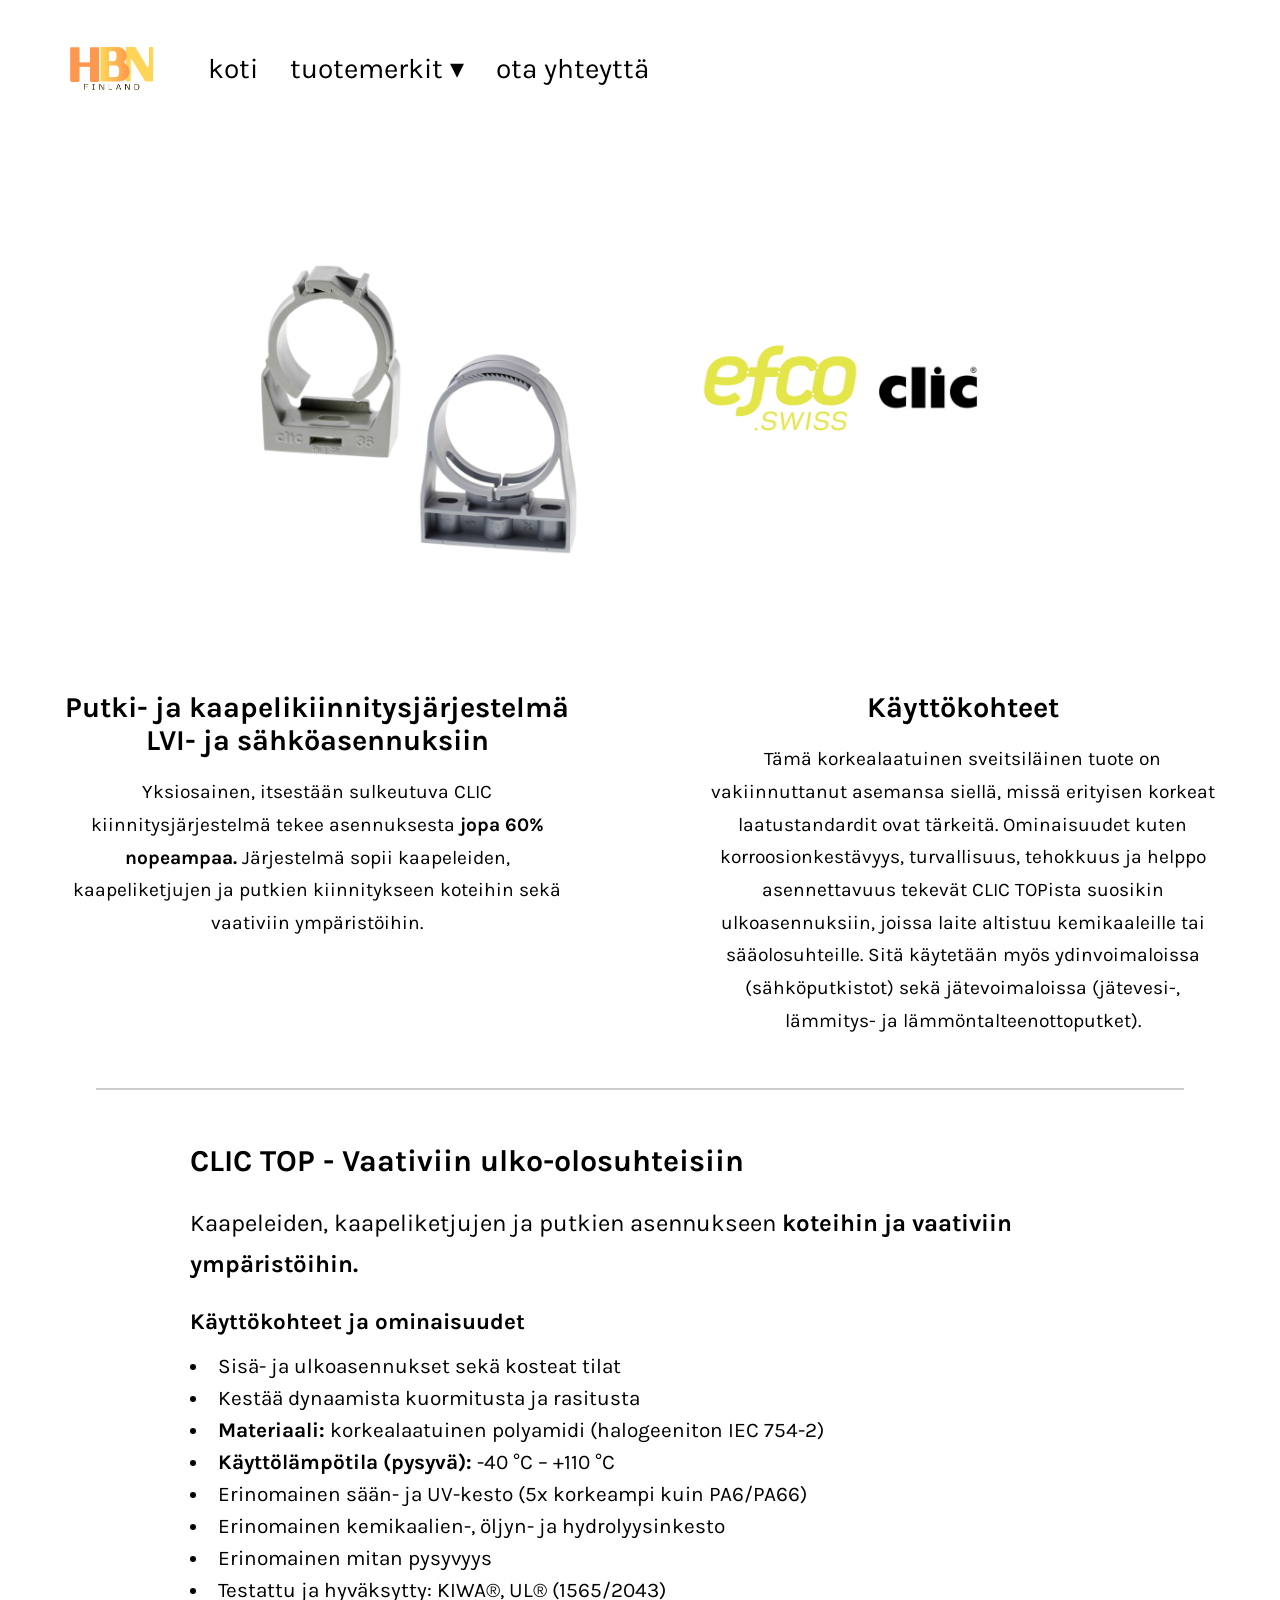
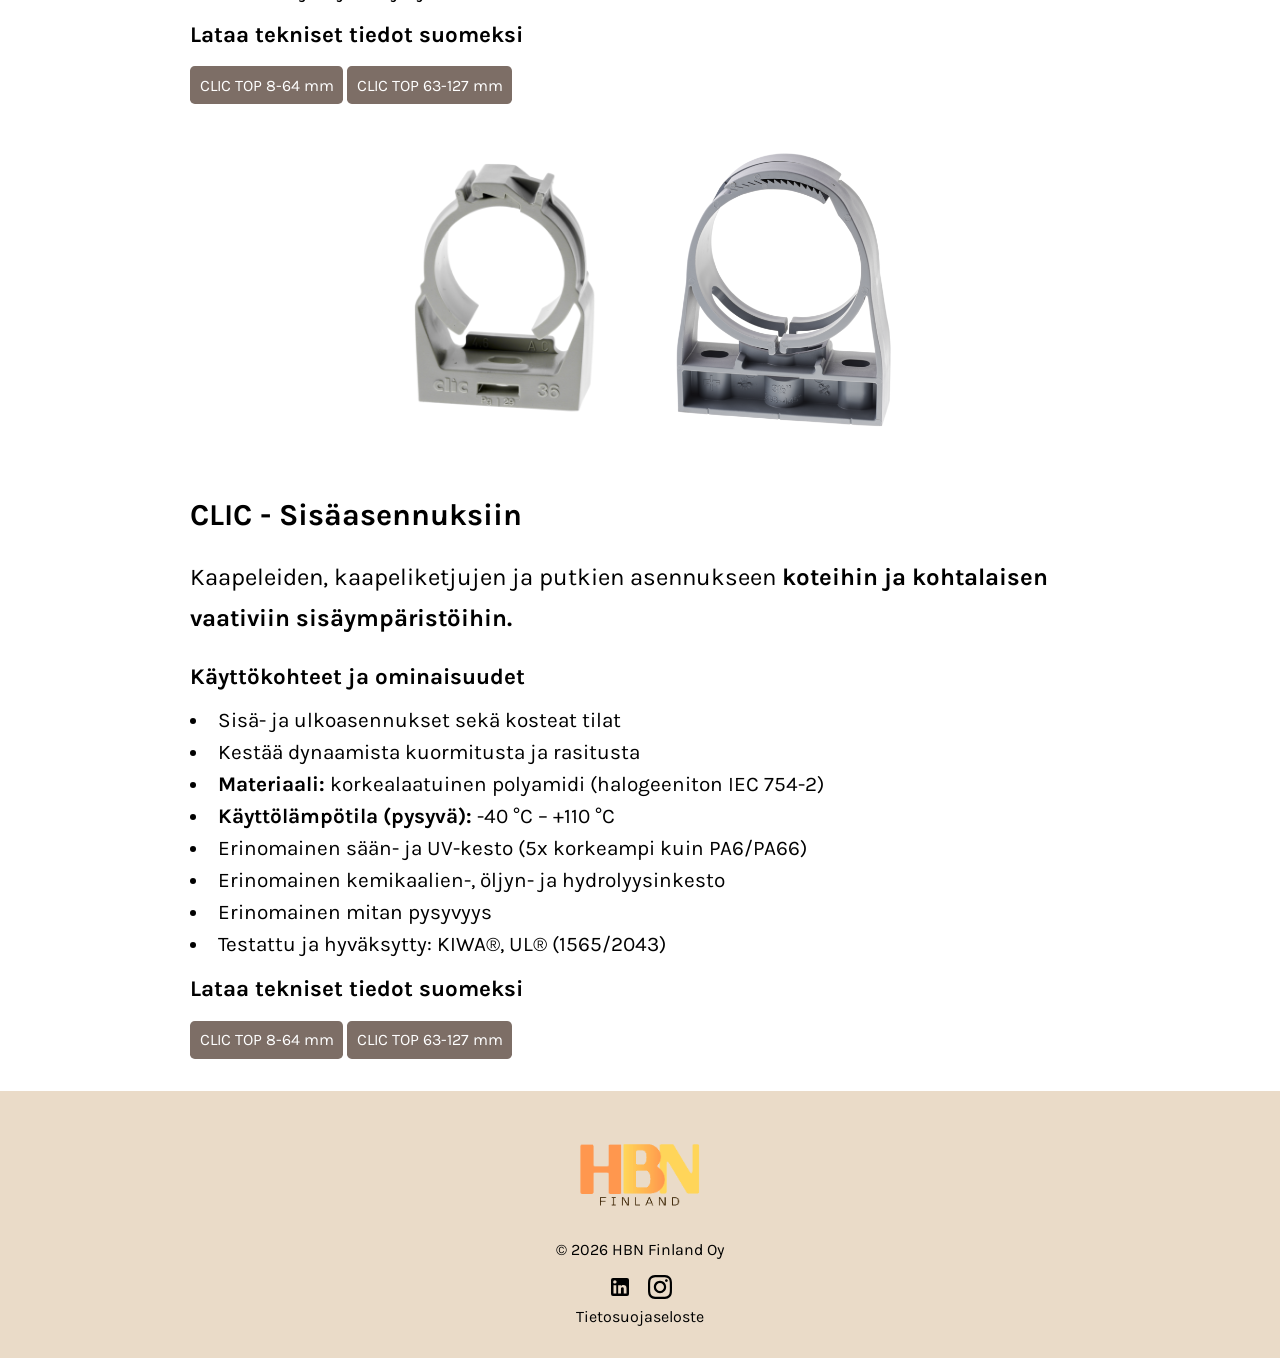
==== commit 5c103375: "contact update" ====
--- a/clic.html
+++ b/clic.html
@@ -82,16 +82,16 @@
     </picture>
     </div>
 
-    <div class="content1">
+    <div class="info-content">
         
-        <div class="column">
+        <div class="info-column">
             <div class="txt-container"> 
                 <h1>Putki- ja kaapelikiinnitysjärjestelmä LVI- ja sähköasennuksiin</h1>
-                <p>Yksiosainen, itsestään sulkeutuva CLIC TOP 8 – 127 mm -kiinnitysjärjestelmä tekee asennuksesta jopa 60% nopeampaa. 
+                <p>Yksiosainen, itsestään sulkeutuva CLIC kiinnitysjärjestelmä tekee asennuksesta <strong>jopa 60% nopeampaa.</strong> 
                     Järjestelmä sopii kaapeleiden, kaapeliketjujen ja putkien kiinnitykseen koteihin sekä vaativiin ympäristöihin.</p>
             </div>
         </div>
-        <div class="column">
+        <div class="info-column">
             <div class="txt-container"> 
                 <h1>Käyttökohteet</h1>
                 <p>
@@ -105,74 +105,67 @@
 
     <hr class="separator">
 
-    <div id="clic-top" class="content2">
-        <div class="column">
-            <div class="txt-container"> 
-                <h1>CLIC TOP - Vaativiin ulko-olosuhteisiin</h1>
-                <p>Kaapeleiden, kaapeliketjujen ja putkien asennukseen<br> <strong>koteihin ja vaativiin ympäristöihin.</strong></p>
-                <br>
-                    <h1>Käyttökohteet</h1>
-                <ul>
-                    <li>Sisä- ja ulkoasennukset</li>
-                    <li>Kosteat tilat</li>
-                    <li>Käyttölämpötila (pysyvä): -30°C – +110°C</li>
-                    <li>Dynaaminen kuormitus</li>
-                    <li>Erinomainen säänkestävyys ja UV-suoja</li>
-                    <li>Erinomainen kemikaalinkestävyys</li>
-                    <li>Erinomainen mitan pysyvyys</li>
-                    <li>Testattu ja hyväksytty: KIWA®, UL®</li>
-                </ul>
-                <br>
-                <h2>Lataa tekniset tiedot suomeksi </h2>
-                <div class="pdf">
-                    <a href="pdf/CLIC TOP 8-64 FI.pdf" target="_blank"  rel="noopener noreferrer">CLIC TOP 8-64 mm</a>
-                </div>
-                <div class="pdf">
-                    <a href="pdf/CLIC TOP 63–127 FI.pdf" target="_blank"  rel="noopener noreferrer">CLIC TOP 63-127 mm</a>
-                </div>
-            </div>
-        </div>
-        <div class="column">
-            <div class="img-container"> 
-                <img src="images/outdoor-clic1.webp" alt="CLIC Image1" class="desktop-img">
-                <img src="images/CLIC1 mobile.webp" alt="CLIC Image1" class="mobile-img">
-                <img src="images/outdoor-clic2.webp" alt="CLIC Image2" class="desktop-img">
-                <img src="images/CLIC2 mobile.webp" alt="CLIC Image2" class="mobile-img">
-            </div>
+    <!-- CLIC TOP -->
+    <div class="product-section">
+        <div class="clic-txt-container">
+            <h1>CLIC TOP - Vaativiin ulko-olosuhteisiin</h1>
+            <p>Kaapeleiden, kaapeliketjujen ja putkien asennukseen <strong>koteihin ja vaativiin ympäristöihin.</strong></p>
+
+            <h2>Käyttökohteet ja ominaisuudet</h2>
+            <ul>
+                <li>Sisä- ja ulkoasennukset sekä kosteat tilat</li>
+                <li>Kestää dynaamista kuormitusta ja rasitusta</li>
+                <li><strong>Materiaali:</strong> korkealaatuinen polyamidi (halogeeniton IEC 754-2)</li>
+                <li><strong>Käyttölämpötila (pysyvä):</strong> -40 °C – +110 °C</li>
+                <li>Erinomainen sään- ja UV-kesto (5x korkeampi kuin PA6/PA66)</li>
+                <li>Erinomainen kemikaalien-, öljyn- ja hydrolyysinkesto</li>
+                <li>Erinomainen mitan pysyvyys</li>
+                <li>Testattu ja hyväksytty: KIWA®, UL® (1565/2043)</li>
+            </ul>
             
-        </div>
-    </div>
-
-    <hr class="separator">
-
-    <div id="clic" class="content3">
-        <div class="column">
-            <div class="txt-container"> 
-                <h1>CLIC - Sisäasennuksiin</h1>
-                <p>Kaapeleiden, kaapeliketjujen ja putkien asennukseen <strong>koteihin ja kohtalaisen vaativiin sisäympäristöihin.</strong> </p>
-                    <h1>Käyttökohteet</h1>
-                <ul>
-                    <li>Sisäasennukset</li>
-                    <li>Staattinen kuormitus</li>
-                    <li>Käyttölämpötila: 0°C – +90 °C</li>
-                    <li>Testattu ja hyväksytty: KIWA®, UL®</li>
-                </ul>
-                <h2>Lataa tekniset tiedot suomeksi </h2>
-                <div class="pdf">
-                    <a href="pdf/CLIC 8-64 FI.pdf" target="_blank"  rel="noopener noreferrer">CLIC 8-64 mm</a>
-                </div>
-                <div class="pdf">
-                    <a href="pdf/CLIC 63-127 FI.pdf" target="_blank"  rel="noopener noreferrer">CLIC 63-127 mm</a>
-                </div>
-            </div>
-            
-        </div> 
-        <div class="column">
-            <div class="clic-img-container"> 
-                <img src="images/indoor-clic2.webp" alt="CLIC Image1" class="desktop-img">
-                <img src="images/CLIC 8-64 mobile.webp" alt="CLIC Image1" class="mobile-img">
-                <img src="images/indoor-clic1.webp" alt="CLIC Image2" class="desktop-img">
-                <img src="images/CLIC 63-127 mobile.webp" alt="CLIC Image2" class="mobile-img">
+            <h2>Lataa tekniset tiedot suomeksi</h2>
+            <div class="pdf-buttons">
+                <div class="pdf">
+                    <a href="pdf/CLIC TOP 8-64 FI.pdf" target="_blank" rel="noopener noreferrer">CLIC TOP 8-64 mm</a>
+                </div>
+                <div class="pdf">
+                    <a href="pdf/CLIC TOP 63–127 FI.pdf" target="_blank" rel="noopener noreferrer">CLIC TOP 63-127 mm</a>
+                </div>
+            </div>
+        </div>
+    </div>
+
+        <div class="clic-img-container"> 
+            <img src="images/clictop8-64.png" alt="CLIC TOP 8-64mm">
+            <img src="images/clictop63-127.png" alt="CLIC TOP 63-127mm">
+        </div>
+
+    <!-- CLIC -->
+    <div class="product-section">
+        <div class="clic-txt-container">
+            <h1>CLIC - Sisäasennuksiin</h1>
+            <p>Kaapeleiden, kaapeliketjujen ja putkien asennukseen <strong>koteihin ja kohtalaisen vaativiin sisäympäristöihin.</strong></p>
+
+            <h2>Käyttökohteet ja ominaisuudet</h2>
+            <ul>
+                <li>Sisä- ja ulkoasennukset sekä kosteat tilat</li>
+                <li>Kestää dynaamista kuormitusta ja rasitusta</li>
+                <li><strong>Materiaali:</strong> korkealaatuinen polyamidi (halogeeniton IEC 754-2)</li>
+                <li><strong>Käyttölämpötila (pysyvä):</strong> -40 °C – +110 °C</li>
+                <li>Erinomainen sään- ja UV-kesto (5x korkeampi kuin PA6/PA66)</li>
+                <li>Erinomainen kemikaalien-, öljyn- ja hydrolyysinkesto</li>
+                <li>Erinomainen mitan pysyvyys</li>
+                <li>Testattu ja hyväksytty: KIWA®, UL® (1565/2043)</li>
+            </ul>
+
+            <h2>Lataa tekniset tiedot suomeksi</h2>
+            <div class="pdf-buttons">
+                <div class="pdf">
+                    <a href="pdf/CLIC TOP 8-64 FI.pdf" target="_blank" rel="noopener noreferrer">CLIC TOP 8-64 mm</a>
+                </div>
+                <div class="pdf">
+                    <a href="pdf/CLIC TOP 63–127 FI.pdf" target="_blank" rel="noopener noreferrer">CLIC TOP 63-127 mm</a>
+                </div>
             </div>
         </div>
     </div>
--- a/clic.css
+++ b/clic.css
@@ -18,34 +18,41 @@
     flex: 1;
 }
 
+/* Kuva */
+
 .header {
     text-align: center;  
-    max-height: 40rem;
-    background-color: #292929;
+    width: 100%;
+    height: auto;
     display: flex;         
     justify-content: center; 
     align-items: center;    
     overflow: hidden;
-    width: 100%;
-}
-
-.header picture,
-.header img {
+}
+
+.header picture {
     width: 100%;
     height: 100%;
+    display: flex;
+    justify-content: center;
+    align-items: center;
+}
+
+.header img {
+    max-width: 70%;
+    height: 100%;
     display: block;
-}
-
-.header img {
-    object-fit: cover;
+    object-fit: contain; 
     object-position: center;
 }
 
-.content1 {
+/* CLIC info */
+
+.info-content {
     margin: auto;
     display: flex;
     justify-content: center;  
-    align-items: center;
+    align-items: start;
     text-align: center;       
     gap: 0.7rem;        
     flex-wrap: wrap; 
@@ -55,7 +62,7 @@
     margin-top: 2rem;
 }
 
-.column {
+.info-column {
     flex: 1;
     display: flex;
     align-items: start;
@@ -67,14 +74,8 @@
 }
 
 .txt-container h1 {
-    font-size: 1.7rem;
+    font-size: 1.8rem;
     margin-bottom: 0.5rem;
-    letter-spacing: 0.1rem;
-}   
-
-.txt-container h2 {
-    font-size: 1.4rem;
-    letter-spacing: 0.1rem;
 }   
 
 .txt-container p {
@@ -92,74 +93,113 @@
     margin-bottom: 0.5rem; 
 }
 
-.content2 {
+.product-section {
+    width: 90%;
+    max-width: 900px; /* Pidetään lukuleveys siistinä */
+    margin: 2rem auto;
+    display: flex;
+    flex-direction: column;
+    align-items: center;
+}
+
+/* CLIC TOP tuotteet */
+
+.clictop-content {
     margin: auto;
     display: flex;
-    justify-content: center ;  
-    align-items: start;
-    text-align: center;       
-    gap: 0.7rem;        
+    justify-content: center;  
+    align-items: flex-start;
+    text-align: left;     
     flex-wrap: wrap; 
     position: relative;
     z-index: 1;
-    height: auto;
-    margin-bottom: 5rem;
-}
-
-.content3 {
+    margin-top: 2rem;
+    max-width: 1300px;
+}
+
+.clictop-column {
+    display: flex;
+    align-items: start;
+    justify-content: center;
+}
+
+
+/* CLIC tuotteet */
+
+.clic-content {
     margin: auto;
-    display: grid;
-    grid-template-columns: 1fr; 
-    justify-content: center ;  
-    align-items: start;
-    text-align: center;       
-    gap: 0.7rem;        
+    display: flex;
+    justify-content: center;  
+    align-items: flex-start;
+    text-align: left;     
+    flex-wrap: wrap; 
     position: relative;
     z-index: 1;
+    margin-top: 2rem;
+    max-width: 1300px;
+}
+
+.clic-column {
+    display: flex;
+    align-items: start;
+    justify-content: center;
+    margin-right: 3rem;
+}
+
+.clic-column:last-child {
+    flex: 2;                  
+    max-width: 800px;        
+}
+
+.clic-column:first-child {
+    flex: 2;                  
+    max-width: 200px;
+}
+
+.clic-txt-container {
+    width: 100%;
+}
+
+.clic-txt-container h1 {
+    font-size: 1.9rem;
+    margin-bottom: 0.5rem;
+}   
+
+.clic-txt-container h2 {
+    font-size: 1.4rem;
+}   
+
+.clic-txt-container p {
+    font-size: 1.5rem;
+    line-height: 1.7;
+}
+
+.clic-txt-container ul {
+    list-style-position: inside;
+    padding: 0;
+    text-align: left;
+}
+
+.clic-txt-container ul li {
+    margin-bottom: 0.5rem; 
+    font-size: 1.3rem;
+}
+
+.clic-img-container {
+    display: flex;
+    flex-direction: row;       
+    justify-content: center;   
+    align-items: center;
+    gap: 2rem;                  
+    margin: 2rem 0;
+    width: 100%;
+}
+
+.clic-img-container img {
+    max-width: 250px;           
+    width: 45%;                
     height: auto;
-    margin-bottom: 5rem;
-}
-
-.content3 .column {
-    width: 100%;
-    display: flex;
-    justify-content: center;
-}
-
-.content2 .img-container {
-    display: flex;
-    flex-direction: column;
-    align-items: center;
-}
-
-.content2 .img-container img {
-    width: 100%;
-    max-width: 680px;
-    height: auto;
-}
-
-.clic-img-container {
-    display: flex;
-    justify-content: center;
-    align-items: center;
-    gap: 1rem;
-    max-width: 100%;
-}
-
-.clic-img-container img {
-    flex: 0 0 45%;     
-    max-width: 45%;
-    height: auto;
-}
-
-.mobile-img {
-    display: none;
-}
-
-.desktop-img {
-    display: block;
-    width: 100%;
-    height: auto;
+    object-fit: contain;
 }
 
 .pdf {
@@ -219,43 +259,6 @@
     transform: translateY(-3px); 
 }
 
-.secondary-nav {
-    position: sticky;
-    margin-top: 2rem;
-    top: 60px; 
-    background-color: #ffffff;
-    border-top: 1px solid #eee;
-    border-bottom: 1px solid #eee;
-    z-index: 800;
-    padding: 15px 0;
-    width: 100%;
-}
-
-.sec-nav-container {
-    display: flex;
-    justify-content: center;
-    gap: 2rem;
-    max-width: 1300px;
-    margin: 0 auto;
-    width: 90%;
-}
-
-.sec-nav-link {
-    text-decoration: none;
-    color: #000000; 
-    font-size: 1.5rem;
-    font-weight: 600;
-    text-transform: uppercase;
-    letter-spacing: 1px;
-    transition: all 0.3s ease;
-    padding: 5px 0;
-}
-
-.sec-nav-link:hover {
-    color: #000000;
-    border-bottom: 2px solid #000000;
-}
-
 @media (max-width: 1024px) {
     .header {
         height: auto; 
@@ -484,9 +487,4 @@
         height: 65px;
         font-size: 25px;
     }
-
-    .sec-nav-link {
-        font-size: 1.8rem;
-        letter-spacing: 2px;
-    }
-}
+}
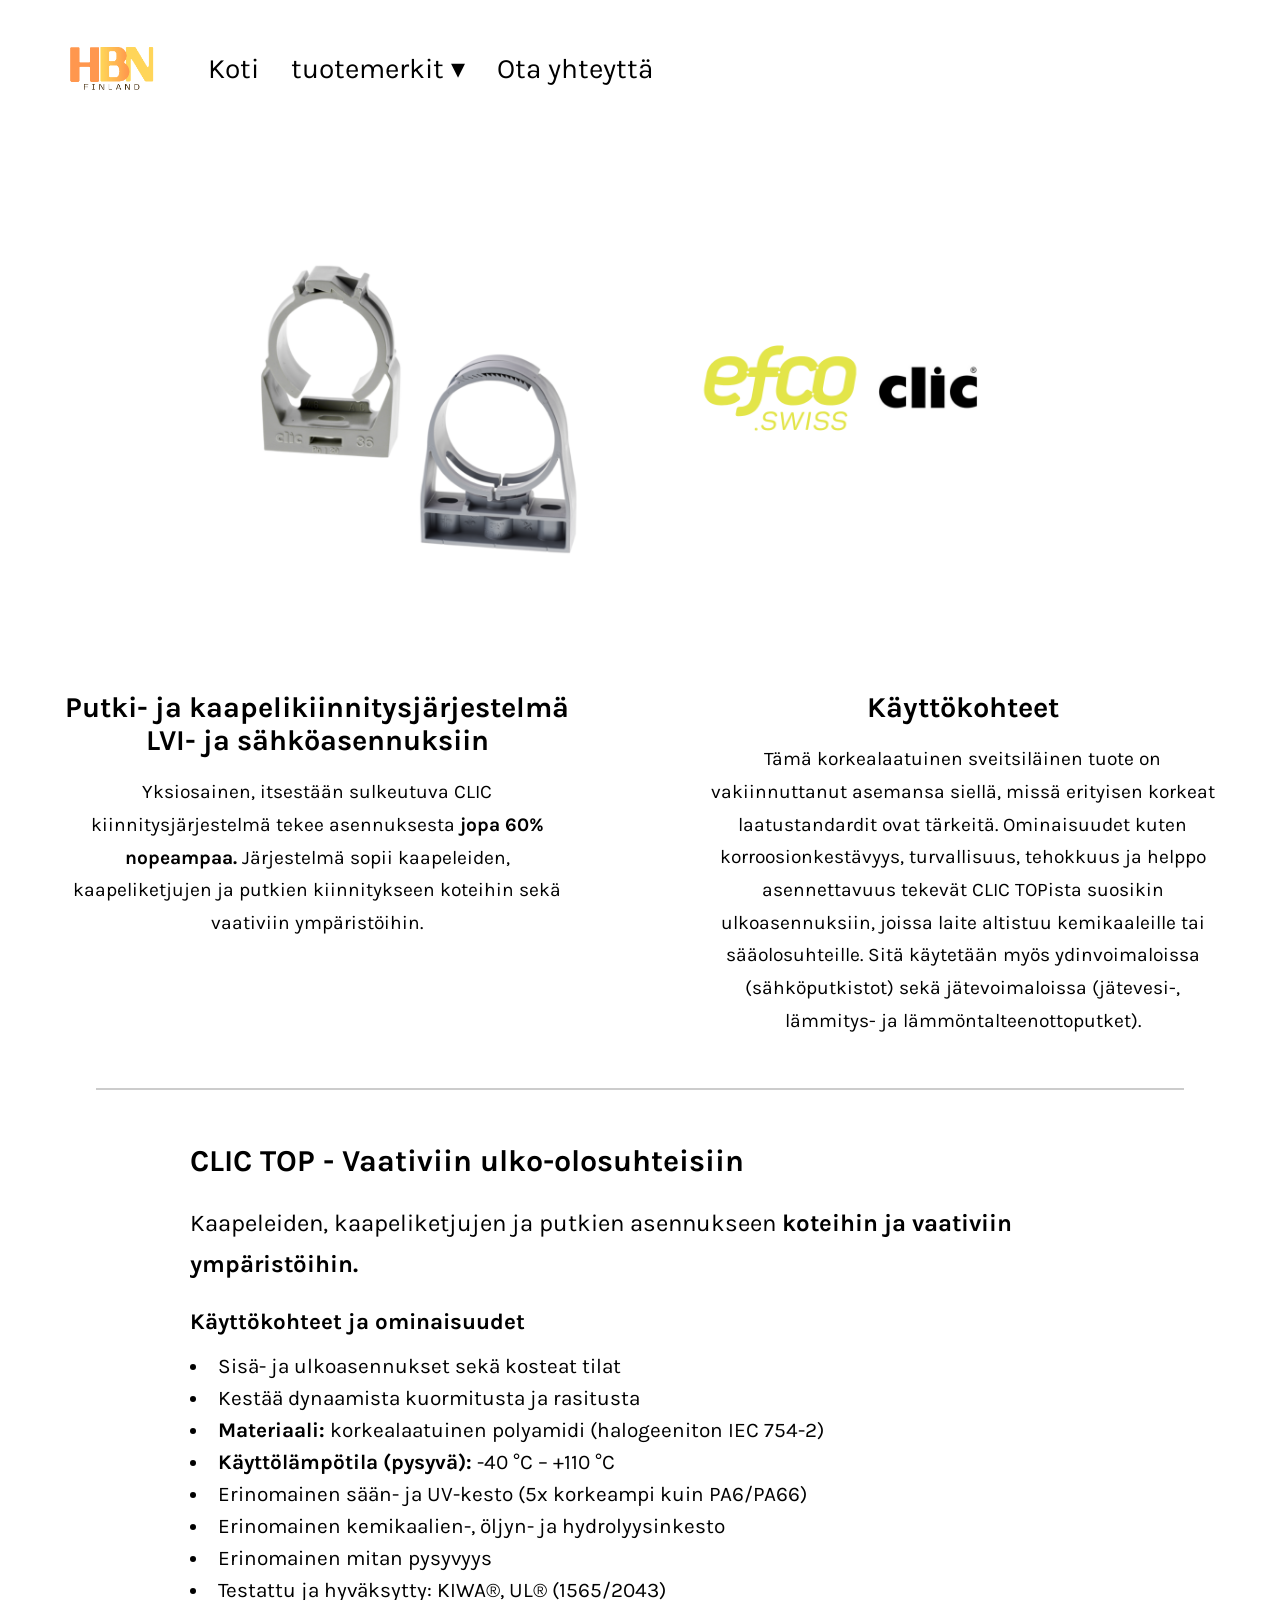
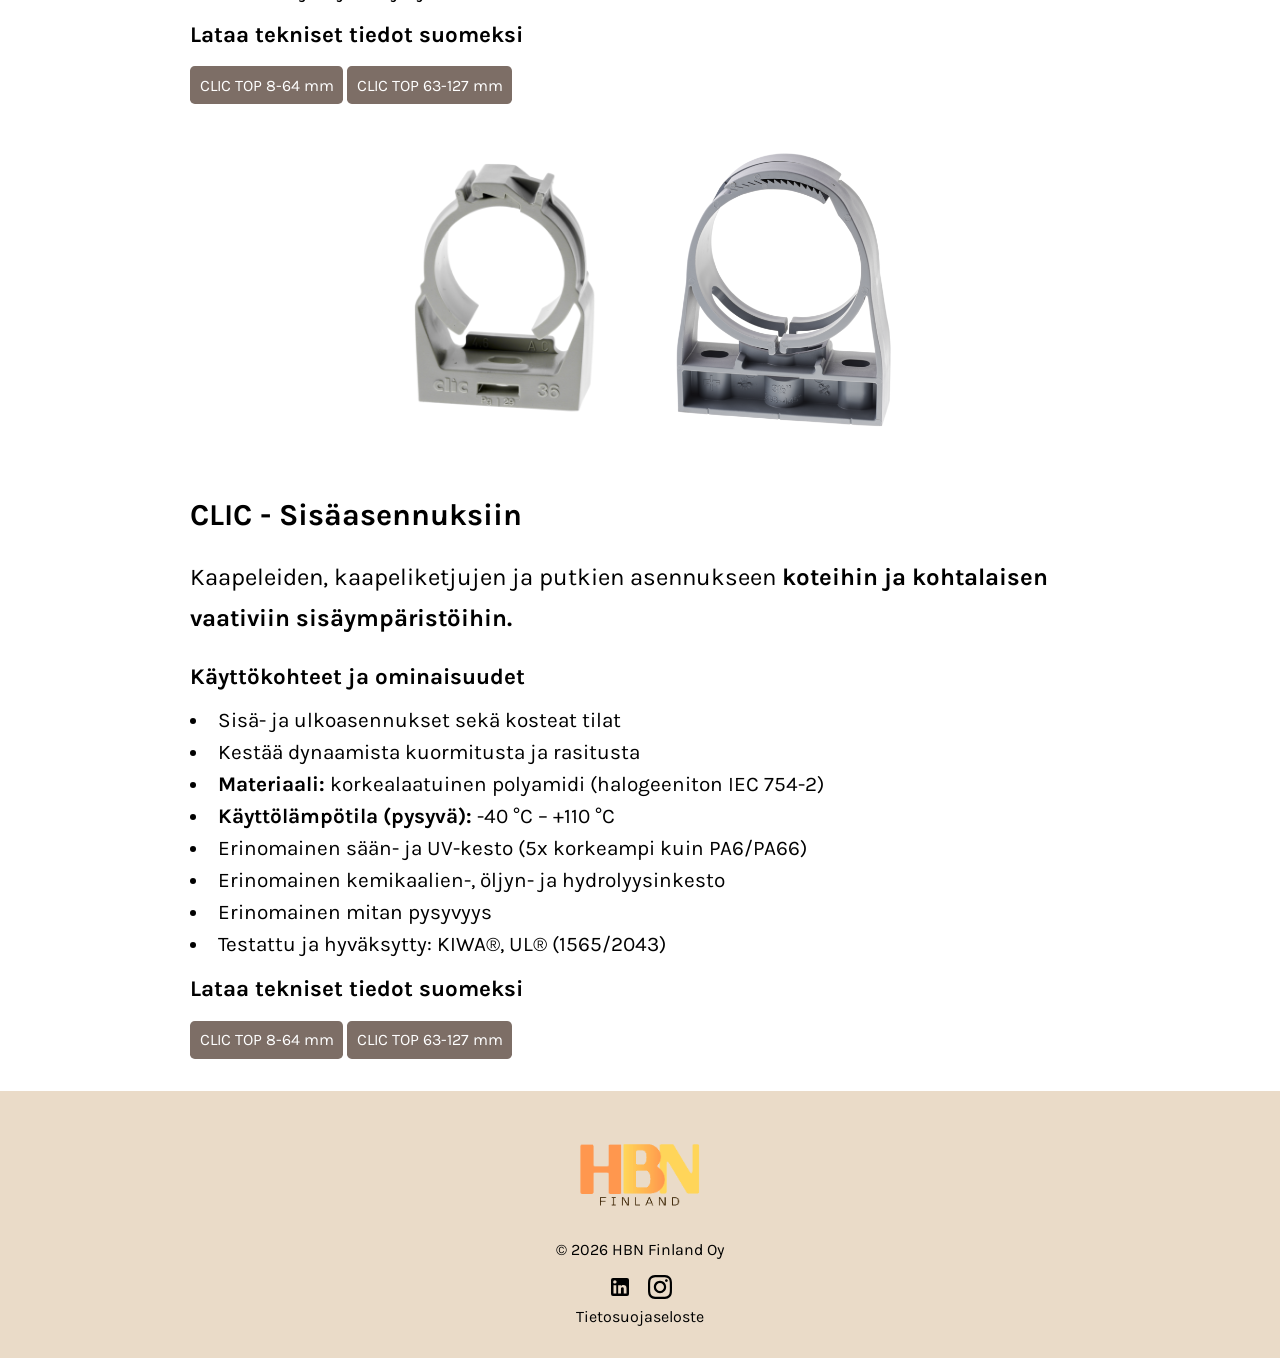
==== commit 1b038559: "falkoping" ====
--- a/clic.html
+++ b/clic.html
@@ -52,22 +52,24 @@
 
           <div class="nav_menu">
               <ul id="nav-links">
-                  <li class="button"><span><a href="home">koti</a></span></li>
+                  <li class="button"><span><a href="home">Koti</a></span></li>
 
                   <!-- Tuotemerkit Dropdown -->
                   <li class="button dropdown">
                       <span><a href="#" class="dropdown-toggle">tuotemerkit &#9662;</a></span>
                       <ul class="dropdown-menu">
-                          <li><a href="pacvac">pacvac</a></li>
-                          <li><a href="dalhem">dalhem</a></li>
-                          <li><a class="active" href="clic">clic</a></li>
-                          <li><a href="nrgkick">nrgkick</a></li>
-                          <li><a href="moretti">moretti</a></li>
-                          <li><a href="springair">springair</a></li>
+                        <li><a class="active" href="clic">Clic</a></li>
+                        <li><a href="coynco">Coynco</a></li>
+                        <li><a href="dalhem">Dalhem</a></li>
+                        <li><a href="falkoping">Falköping</a></li>
+                        <li><a href="moretti">Moretti</a></li>
+                        <li><a href="nrgkick">NRGkick</a></li>
+                        <li><a href="pacvac">Pacvac</a></li>
+                        <li><a href="springair">SpringAir</a></li>
                       </ul>
                   </li>
 
-                  <li class="button"><span><a href="contact">ota yhteyttä</a></span></li>
+                  <li class="button"><span><a href="contact">Ota yhteyttä</a></span></li>
               </ul>
           </div>
       </nav>
--- a/navbar.css
+++ b/navbar.css
@@ -44,7 +44,7 @@
 }
 
 .button a:hover {
-    font-weight: bold;
+    text-shadow: 1px 0 0 currentColor;
 }
 
 .button img {
